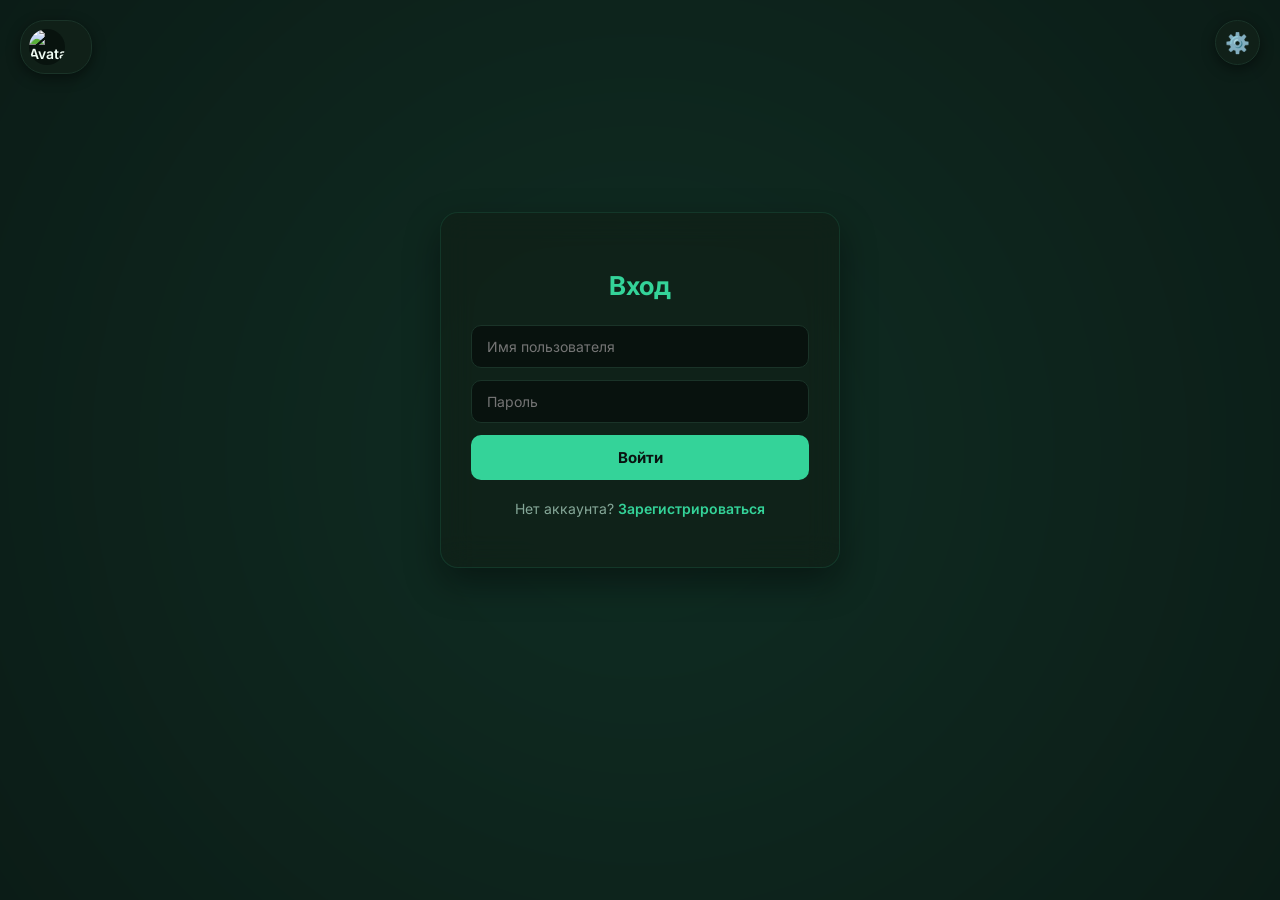
==== index.html @ 5449c045 "Update index.html" ====
<!DOCTYPE html>
<html lang="ru">
<head>
    <meta charset="UTF-8">
    <title>Архив</title>
    <link rel="stylesheet" href="style.css">
</head>
<body>

    <!-- ПРОФИЛЬ ПОЛЬЗОВАТЕЛЯ -->
    <div class="user-profile-container">
        <button class="user-profile-btn" id="userProfileBtn" title="Профиль">
            <img id="userAvatar" class="user-avatar" src="" alt="Avatar">
            <span id="userDisplayName"></span>
        </button>
    </div>

    <!-- КНОПКА НАСТРОЕК -->
    <div class="settings-menu-container">
        <button class="settings-toggle-btn" id="settingsMenuBtn" title="Настройки">⚙️</button>
        <div class="settings-dropdown" id="settingsDropdown">
            <div class="settings-section-title">Тема</div>
            <button class="settings-option" data-theme-value="default" onclick="setTheme('default')">
                <span class="theme-preview preview-dark"><span class="tp-bg"></span><span class="tp-accent"></span></span>
                Тёмная
            </button>
            <button class="settings-option" data-theme-value="light" onclick="setTheme('light')">
                <span class="theme-preview preview-light"><span class="tp-bg"></span><span class="tp-accent"></span></span>
                Светлая
            </button>
            <button class="settings-option" data-theme-value="dark-blue" onclick="setTheme('dark-blue')">
                <span class="theme-preview preview-blue"><span class="tp-bg"></span><span class="tp-accent"></span></span>
                Тёмно-синяя
            </button>
            <button class="settings-option" data-theme-value="black" onclick="setTheme('black')">
                <span class="theme-preview preview-black"><span class="tp-bg"></span><span class="tp-accent"></span></span>
                Чёрная
            </button>
            <button class="settings-option" data-theme-value="black-red" onclick="setTheme('black-red')">
                <span class="theme-preview preview-black-red"><span class="tp-bg"></span><span class="tp-accent"></span></span>
                Чёрно-красная
            </button>
            <div class="settings-divider"></div>
            <button class="settings-option settings-logout" onclick="requestLogout()">
                🚪 Выйти
            </button>
        </div>
    </div>

    <!-- ЭКРАН ВХОДА/РЕГИСТРАЦИИ -->
    <div id="authScreen">
        <!-- Экран входа -->
        <div id="loginForm" class="auth-form">
            <h2>Вход</h2>
            <input type="text" id="loginUsername" placeholder="Имя пользователя">
            <input type="password" id="loginPassword" placeholder="Пароль">
            <button onclick="login()">Войти</button>
            <div class="auth-switch">
                Нет аккаунта? <a href="#" onclick="showRegisterForm(); return false;">Зарегистрироваться</a>
            </div>
            <div id="loginMessage" class="auth-message"></div>
        </div>

        <!-- Экран регистрации -->
        <div id="registerForm" class="auth-form" style="display: none;">
            <h2>Регистрация</h2>
            <input type="text" id="regUsername" placeholder="Имя пользователя">
            <input type="password" id="regPassword" placeholder="Пароль">
            <input type="text" id="regDisplayName" placeholder="Отображаемое имя">

            <div class="avatar-upload-section">
                <div class="avatar-preview" id="avatarPreview">
                    <svg width="80" height="80" viewBox="0 0 80 80" fill="none" xmlns="http://www.w3.org/2000/svg">
                        <circle cx="40" cy="40" r="40" fill="#4a5568"/>
                        <circle cx="40" cy="30" r="12" fill="#718096"/>
                        <path d="M20 65C20 55 28 50 40 50C52 50 60 55 60 65" fill="#718096"/>
                    </svg>
                </div>
                <div class="avatar-upload-controls">
                    <label class="avatar-upload-btn" for="avatarInput">
                        📷 Выбрать фото
                    </label>
                    <button class="avatar-reset-btn" onclick="resetAvatar()" style="display: none;" id="resetAvatarBtn">
                        Сбросить
                    </button>
                    <input type="file" id="avatarInput" accept="image/*" onchange="handleAvatarUpload(event)" style="display: none;">
                </div>
                <div class="avatar-hint">Или оставьте стандартную аватарку</div>
            </div>

            <button onclick="register()">Создать аккаунт</button>
            <div class="auth-switch">
                Уже есть аккаунт? <a href="#" onclick="showLoginForm(); return false;">Войти</a>
            </div>
            <div id="registerMessage" class="auth-message"></div>
        </div>
    </div>

    <!-- ОСНОВНОЙ КОНТЕНТ -->
    <div id="content" style="display: none;">

        <!-- Стрелка перехода в мини-игры -->
        <button class="side-arrow side-arrow-right" id="gamesArrowBtn" onclick="openGamesPanel()" title="Мини-игры">›</button>

        <h1>Архив</h1>

        <div class="form-container">
            <h2 id="formTitle">Новая запись</h2>
            
            <input type="text" id="title" placeholder="Заголовок">
            <textarea id="contentInput" placeholder="Введите текст..."></textarea>

            <div class="radio-group">
                <label class="radio-label">
                    <input type="radio" name="category" value="Заметки" checked> 📝 Заметки
                </label>
                <label class="radio-label">
                    <input type="radio" name="category" value="Скрипты"> 📜 Скрипты
                </label>
            </div>

            <input type="text" id="robloxUrl" placeholder="Ссылка (необязательно)...">

            <div class="file-upload-wrapper">
                <label class="file-upload-button" for="imageInput">
                    📎 <span id="fileName">Выберите фото</span>
                </label>
                <input type="file" id="imageInput" accept="image/*" onchange="handleImageUpload(event)">
            </div>

            <div class="pin-wrapper">
                <label class="toggle-container">
                    <input type="checkbox" id="isPinned">
                    <span class="toggle-slider"></span>
                    📌 Закрепить запись
                </label>
            </div>

            <div class="actions-wrapper">
                <button class="btn-save" onclick="saveNote()">Сохранить</button>
                <button class="btn-cancel" id="btnCancel" onclick="resetForm()" style="display: none;">Отмена</button>
            </div>
        </div>

        <!-- ПОИСК -->
        <input type="text" id="search" placeholder="Поиск..." oninput="handleSearch()">

        <div class="filters-row">
            <div class="category-filters">
                <button type="button" class="filter-btn active" data-category="all" onclick="setCategory('all', event)">Все</button>
                <button type="button" class="filter-btn" data-category="Заметки" onclick="setCategory('Заметки', event)">📝 Заметки</button>
                <button type="button" class="filter-btn" data-category="Скрипты" onclick="setCategory('Скрипты', event)">📜 Скрипты</button>
            </div>
            <div class="sort-wrap">
                <button type="button" class="sort-trigger" id="sortTrigger" onclick="toggleSortMenu(event)">
                    <span id="sortLabel">Сначала новые</span>
                    <span class="sort-arrow">▾</span>
                </button>
                <div class="sort-menu" id="sortMenu">
                    <button type="button" class="sort-option active" data-sort="newest" onclick="setSort('newest', event)">Сначала новые</button>
                    <button type="button" class="sort-option" data-sort="oldest" onclick="setSort('oldest', event)">Сначала старые</button>
                </div>
            </div>
        </div>

        <div id="notes"></div>
    </div>

    <!-- МОДАЛЬНОЕ ОКНО ПРОСМОТРА -->
    <div class="modal-overlay" id="modalOverlay" onclick="closeModal()">
        <div class="modal-card" onclick="event.stopPropagation()">
            <button class="modal-close" onclick="closeModal()">✕</button>
            <div class="modal-body">
                <div class="modal-left" id="modalLeft">
                    <img id="modalImage" src="" alt="Превью">
                </div>
                <div class="modal-right">
                    <h2 id="modalTitle"></h2>
                    <div id="modalRobloxContainer"></div>
                    <div id="modalText"></div>
                    <button class="btn-modal-copy" id="btnModalCopy" onclick="copyModalContent()">
                        📋 Скопировать текст
                    </button>
                </div>
            </div>
        </div>
    </div>

    <!-- ПАНЕЛЬ МИНИ-ИГР -->
    <div class="games-panel" id="gamesPanel">
        <button class="side-arrow side-arrow-left" id="gamesBackBtn" onclick="closeGamesPanel()" title="Назад к заметкам">‹</button>

        <div class="games-panel-inner">
            <h1 class="games-title">🎮 Мини-игры</h1>

            <div class="games-grid">

                <!-- Баланс монет -->
                <div class="game-card balance-card">
                    <h2>💰 Ваш баланс</h2>
                    <div class="balance-display">
                        <span class="balance-amount" id="userBalance">0</span>
                        <span class="balance-icon">🪙</span>
                    </div>
                    <div class="balance-stats">
                        <div class="stat-item">
                            <span class="stat-label">Лучший выигрыш:</span>
                            <span class="stat-value" id="bestWin">0 🪙</span>
                        </div>
                        <div class="stat-item">
                            <span class="stat-label">Всего выиграно:</span>
                            <span class="stat-value" id="totalWon">0 🪙</span>
                        </div>
                    </div>
                </div>

                <!-- Колесо фортуны -->
                <div class="game-card">
                    <h2>🎡 Колесо фортуны</h2>
                    <div class="wheel-timer" id="wheelTimer" style="display: none;">
                        Доступно через: <span id="wheelTimeLeft"></span>
                    </div>
                    <div class="wheel-wrapper">
                        <div class="wheel-pointer"></div>
                        <canvas id="wheelCanvas" width="280" height="280"></canvas>
                    </div>
                    <button class="btn-save game-btn" id="spinWheelBtn" onclick="spinWheel()">Крутить (бесплатно)</button>
                    <div class="game-result" id="wheelResult"></div>
                </div>

                <!-- Крестики-нолики -->
                <div class="game-card">
                    <h2>❌⭕ Крестики-нолики</h2>
                    <div class="ttt-board" id="tttBoard"></div>
                    <div class="game-result" id="tttResult">Ты играешь за ❌. Ходи первым!</div>
                    <button class="btn-cancel game-btn" onclick="resetTicTacToe()">Заново</button>
                </div>

                <!-- Апгрейдер -->
                <div class="game-card upgrader-card">
                    <h2>⚡ Апгрейдер</h2>
                    <div class="upgrader-container">
                        <div class="upgrader-items">
                            <div class="upgrader-slot" id="upgraderSlot1" onclick="selectUpgraderSlot(1)">
                                <div class="slot-empty">Выбери предмет</div>
                            </div>
                            <div class="upgrader-arrow">→</div>
                            <div class="upgrader-slot" id="upgraderSlot2" onclick="selectUpgraderSlot(2)">
                                <div class="slot-empty">Выбери предмет</div>
                            </div>
                        </div>
                        <div class="upgrader-chance" id="upgraderChance">
                            <div class="chance-circle">
                                <span id="chancePercent">0%</span>
                            </div>
                            <div class="chance-label">Шанс успеха</div>
                        </div>
                        <button class="btn-save game-btn" id="upgradeBtn" onclick="performUpgrade()" disabled>
                            Улучшить
                        </button>
                    </div>

                    <!-- Инвентарь -->
                    <div class="upgrader-inventory">
                        <h3>📦 Ваши предметы</h3>
                        <div class="inventory-grid" id="inventoryGrid">
                            <!-- Предметы будут добавлены через JS -->
                        </div>
                    </div>
                </div>

            </div>

            <!-- Лидерборд -->
            <div class="leaderboard-section">
                <h2>🏆 Лидерборд</h2>
                <div class="leaderboard-tabs">
                    <button class="leaderboard-tab active" onclick="switchLeaderboard('balance')">💰 По балансу</button>
                    <button class="leaderboard-tab" onclick="switchLeaderboard('bestwin')">🎯 Лучший выигрыш</button>
                </div>
                <div class="leaderboard-list" id="leaderboardList">
                    <!-- Лидеры будут добавлены через JS -->
                </div>
            </div>
        </div>
    </div>

    <!-- ОКНО ПОДТВЕРЖДЕНИЯ -->
    <div class="modal-overlay" id="confirmOverlay">
        <div class="confirm-card">
            <h3 id="confirmTitle">Подтверждение</h3>
            <p id="confirmText">Вы уверены?</p>
            <div class="confirm-actions">
                <button class="btn-cancel" onclick="closeConfirmModal()">Отмена</button>
                <button class="btn-delete-confirm" id="btnConfirmAction">Подтвердить</button>
            </div>
        </div>
    </div>

    <script src="script.js"></script>
</body>
</html>
---- style.css ----
@import url('https://fonts.googleapis.com/css2?family=Inter:wght@400;500;600;700&display=swap');

/* Применяем новый шрифт ко всему интерфейсу */
body, input, textarea, button {
    font-family: 'Inter', -apple-system, BlinkMacSystemFont, sans-serif;
}


/* ==========================================
   1. ПЕРЕМЕННЫЕ ТЕМ ОФОРМЛЕНИЯ
   ========================================== */
:root {
    --bg-color: #0a1210;
    --card-bg: rgba(16, 32, 24, 0.78);
    --card-bg-solid: #102018;
    --text-color: #f0fdf4;
    --text-muted: #86a899;
    --accent-color: #34d399;
    --border-color: rgba(52, 211, 153, 0.12);
    --border-color-solid: #1a3328;
    --input-bg: rgba(8, 18, 14, 0.95);
    --glass-blur: blur(16px);
    --shadow-color: rgba(0, 0, 0, 0.45);
}

[data-theme="light"] {
    --bg-color: #eef5f1;
    --card-bg: rgba(255, 255, 255, 0.82);
    --card-bg-solid: #ffffff;
    --text-color: #1a2e22;
    --text-muted: #5a7366;
    --accent-color: #059669;
    --border-color: rgba(5, 150, 105, 0.14);
    --border-color-solid: #c8e0d4;
    --input-bg: #f3faf6;
    --glass-blur: blur(16px);
    --shadow-color: rgba(26, 46, 34, 0.08);
}

[data-theme="dark-blue"] {
    --bg-color: #0f172a;
    --card-bg: rgba(30, 41, 59, 0.75);
    --card-bg-solid: #1e293b;
    --text-color: #f8fafc;
    --text-muted: #94a3b8;
    --accent-color: #38bdf8;
    --border-color: rgba(255, 255, 255, 0.08);
    --border-color-solid: #334155;
    --input-bg: #0f172a;
    --glass-blur: blur(14px);
    --shadow-color: rgba(0, 0, 0, 0.45);
}

[data-theme="black"] {
    --bg-color: #000000;
    --card-bg: rgba(18, 18, 18, 0.9);
    --card-bg-solid: #121212;
    --text-color: #f5f5f5;
    --text-muted: #a3a3a3;
    --accent-color: #e5e5e5;
    --border-color: rgba(255, 255, 255, 0.1);
    --border-color-solid: #2a2a2a;
    --input-bg: #0a0a0a;
    --glass-blur: blur(14px);
    --shadow-color: rgba(0, 0, 0, 0.7);
}

[data-theme="black-red"] {
    --bg-color: #0a0000;
    --card-bg: rgba(22, 8, 8, 0.88);
    --card-bg-solid: #160808;
    --text-color: #ffeaea;
    --text-muted: #b07a7a;
    --accent-color: #ef4444;
    --border-color: rgba(239, 68, 68, 0.18);
    --border-color-solid: #3b1515;
    --input-bg: #120505;
    --glass-blur: blur(14px);
    --shadow-color: rgba(80, 0, 0, 0.45);
}


/* ==========================================
   2. БАЗОВЫЕ НАСТРОЙКИ И МЯГКИЙ ФОН
   ========================================== */
*, *::before, *::after {
    box-sizing: border-box;
}

body {
    margin: 0;
    padding: 30px 20px;
    background-color: var(--bg-color) !important;
    color: var(--text-color);
    display: flex;
    flex-direction: column;
    align-items: center;
    min-height: 100vh;
    transition: color 0.35s ease, background-color 0.35s ease;
    position: relative;
    overflow-x: hidden;
}

/* Мягкий фоновый слой, который просто переливается на месте без резких смещений */
body::before {
    content: '';
    position: fixed;
    top: -50%;
    left: -50%;
    width: 200vw;
    height: 200vh;
    z-index: -999;
    background: radial-gradient(circle, var(--accent-color) 0%, var(--bg-color) 80%);
    opacity: 0.15; /* Снизили яркость до 15% — теперь фон вообще не слепит */
    filter: blur(120px); /* Максимальное размытие, убирающее любые намеки на артефакты */
    animation: vibrantShift 20s ease-in-out infinite alternate;
    pointer-events: none;
}

@keyframes vibrantShift {
    0% {
        transform: translate(0, 0) scale(1);
        filter: blur(120px) hue-rotate(0deg);
    }
    100% {
        transform: translate(30px, 30px) scale(1.08);
        filter: blur(130px) hue-rotate(20deg); /* Минимальный поворот цвета для еле заметной динамики */
    }
}
body::after {
    display: none !important;
}


/* Исправление для полей ввода, чтобы они не съезжали */
input[type="text"], input[type="password"], textarea {
    margin: 0 0 12px 0 !important;
    padding: 12px 15px !important;
}
/* ==========================================
   3. ПРОФИЛЬ ПОЛЬЗОВАТЕЛЯ
   ========================================== */
.user-profile-container {
    position: fixed;
    top: 20px;
    left: 20px;
    z-index: 2000;
}

.user-profile-btn {
    background: var(--card-bg-solid);
    border: 1px solid var(--border-color-solid);
    color: var(--text-color);
    padding: 8px 16px 8px 8px;
    border-radius: 25px;
    display: flex;
    align-items: center;
    gap: 10px;
    cursor: pointer;
    box-shadow: 0 4px 14px var(--shadow-color, rgba(0, 0, 0, 0.3));
    transition: transform 0.25s ease, border-color 0.25s ease, box-shadow 0.25s ease;
    font-size: 14px;
    font-weight: 600;
}

.user-profile-btn:hover {
    transform: scale(1.05);
    border-color: var(--accent-color);
    box-shadow: 0 0 0 3px color-mix(in srgb, var(--accent-color) 25%, transparent);
}

.user-avatar {
    width: 36px;
    height: 36px;
    border-radius: 50%;
    object-fit: cover;
    background: var(--input-bg);
}

/* ==========================================
   4. КНОПКА И МЕНЮ НАСТРОЕК
   ========================================== */
.settings-menu-container {
    position: fixed;
    top: 20px;
    right: 20px;
    z-index: 2000;
}

.settings-toggle-btn {
    background: var(--card-bg-solid);
    border: 1px solid var(--border-color-solid);
    color: var(--text-color);
    width: 45px;
    height: 45px;
    border-radius: 50%;
    display: flex;
    align-items: center;
    justify-content: center;
    cursor: pointer;
    font-size: 20px;
    box-shadow: 0 4px 14px var(--shadow-color, rgba(0, 0, 0, 0.3));
    transition: transform 0.25s ease, border-color 0.25s ease, box-shadow 0.25s ease;
}

.settings-toggle-btn:hover {
    transform: scale(1.08);
    border-color: var(--accent-color);
    box-shadow: 0 0 0 3px color-mix(in srgb, var(--accent-color) 25%, transparent);
}

/* Плавное появление меню */
.settings-dropdown {
    position: absolute;
    top: 55px;
    right: 0;
    background: var(--card-bg-solid);
    border: 1px solid var(--border-color-solid);
    border-radius: 16px;
    padding: 12px;
    width: 240px;
    max-height: min(70vh, 480px);
    overflow-y: auto;
    box-shadow: 0 12px 32px var(--shadow-color, rgba(0, 0, 0, 0.4));
    display: flex;
    flex-direction: column;
    gap: 4px;
    opacity: 0;
    visibility: hidden;
    pointer-events: none;
    transform: translateY(-10px) scale(0.94);
    transform-origin: top right;
    transition:
        opacity 0.22s ease,
        transform 0.22s cubic-bezier(0.16, 1, 0.3, 1),
        visibility 0.22s ease;
}

.settings-dropdown.active {
    opacity: 1;
    visibility: visible;
    pointer-events: auto;
    transform: translateY(0) scale(1);
}

.settings-section-title {
    font-size: 11px;
    font-weight: 700;
    text-transform: uppercase;
    letter-spacing: 0.06em;
    color: var(--text-muted);
    padding: 4px 10px 8px;
}

.settings-option {
    background: transparent;
    border: 1px solid transparent;
    color: var(--text-color);
    padding: 10px 12px;
    border-radius: 10px;
    cursor: pointer;
    display: flex;
    align-items: center;
    gap: 12px;
    font-size: 14px;
    font-weight: 500;
    text-align: left;
    width: 100%;
    transition: background 0.2s ease, border-color 0.2s ease, transform 0.15s ease;
}

.settings-option:hover {
    background: color-mix(in srgb, var(--accent-color) 12%, transparent);
    border-color: color-mix(in srgb, var(--accent-color) 30%, transparent);
}

.settings-option.active-theme {
    background: color-mix(in srgb, var(--accent-color) 18%, transparent);
    border-color: color-mix(in srgb, var(--accent-color) 45%, transparent);
}

.settings-divider {
    height: 1px;
    background: var(--border-color-solid);
    margin: 6px 4px;
}

.settings-logout {
    color: #ef4444 !important;
}

.settings-logout:hover {
    background: rgba(239, 68, 68, 0.12) !important;
    border-color: rgba(239, 68, 68, 0.35) !important;
}

/* Мини-превью темы */
.theme-preview {
    width: 28px;
    height: 20px;
    border-radius: 6px;
    border: 1px solid rgba(128, 128, 128, 0.25);
    overflow: hidden;
    display: flex;
    flex-shrink: 0;
    position: relative;
    box-shadow: inset 0 0 0 1px rgba(0, 0, 0, 0.06);
}

.theme-preview .tp-bg {
    flex: 1;
}

.theme-preview .tp-accent {
    width: 8px;
}

.theme-preview.preview-dark .tp-bg { background: #0a1210; }
.theme-preview.preview-dark .tp-accent { background: #34d399; }

.theme-preview.preview-light .tp-bg { background: #eef5f1; }
.theme-preview.preview-light .tp-accent { background: #059669; }

.theme-preview.preview-blue .tp-bg { background: #0f172a; }
.theme-preview.preview-blue .tp-accent { background: #38bdf8; }

.theme-preview.preview-black .tp-bg { background: #000000; }
.theme-preview.preview-black .tp-accent { background: #e5e5e5; }

.theme-preview.preview-black-red .tp-bg { background: #0a0000; }
.theme-preview.preview-black-red .tp-accent { background: #ef4444; }



/* Чёрная / чёрно-красная — кнопки */
[data-theme="black"] .btn-save,
[data-theme="black"] .filter-btn.active,
[data-theme="black"] .filter-btn:hover,
[data-theme="black"] .pin-badge {
    color: #000000;
}

[data-theme="black-red"] .btn-save,
[data-theme="black-red"] .filter-btn.active,
[data-theme="black-red"] .filter-btn:hover,
[data-theme="black-red"] .pin-badge {
    color: #ffffff;
}

[data-theme="black-red"] .note-card.pinned {
    border-color: #ef4444;
}

[data-theme="black-red"] .note-card:hover {
    border-color: rgba(239, 68, 68, 0.55);
}



/* Светлая тема — мягче тени и карточки */
[data-theme="light"] .note-card:hover {
    box-shadow: 0 12px 28px -6px rgba(26, 46, 34, 0.12);
    border-color: rgba(5, 150, 105, 0.35);
}

[data-theme="light"] .settings-toggle-btn {
    box-shadow: 0 2px 10px rgba(26, 46, 34, 0.1);
}

[data-theme="light"] .settings-dropdown {
    box-shadow: 0 12px 32px rgba(26, 46, 34, 0.12);
}

[data-theme="light"] #login,
[data-theme="light"] .form-container,
[data-theme="light"] .note-card,
[data-theme="light"] #search {
    box-shadow: 0 4px 16px rgba(26, 46, 34, 0.06);
}

[data-theme="light"] .btn-save {
    color: #ffffff;
}

[data-theme="light"] .filter-btn:hover,
[data-theme="light"] .filter-btn.active {
    color: #ffffff;
}

[data-theme="light"] .pin-badge {
    color: #ffffff;
}

/* ==========================================
   4. АВТОРИЗАЦИЯ (LOGIN/REGISTER)
   ========================================== */
#authScreen {
    display: flex;
    justify-content: center;
    align-items: center;
    min-height: 80vh;
    padding: 20px;
}

.auth-form {
    background: var(--card-bg);
    backdrop-filter: var(--glass-blur);
    -webkit-backdrop-filter: var(--glass-blur);
    padding: 35px 30px;
    border-radius: 18px;
    box-shadow: 0 15px 35px rgba(0, 0, 0, 0.4);
    border: 1px solid var(--border-color);
    text-align: center;
    max-width: 400px;
    width: 100%;
}

.auth-form h2 {
    color: var(--accent-color);
    font-size: 26px;
    font-weight: 700;
    margin-bottom: 24px;
}

.auth-form input[type="text"],
.auth-form input[type="password"] {
    width: 100%;
    padding: 12px 15px;
    margin-bottom: 15px;
    background: var(--input-bg);
    border: 1px solid var(--border-color-solid);
    border-radius: 10px;
    color: var(--text-color);
    outline: none;
    font-size: 14px;
}

.auth-form input[type="text"]:focus,
.auth-form input[type="password"]:focus {
    border-color: var(--accent-color);
}

.auth-form button {
    width: 100%;
    padding: 13px;
    background: var(--accent-color);
    color: var(--bg-color);
    border: none;
    border-radius: 10px;
    font-weight: 700;
    font-size: 15px;
    cursor: pointer;
    transition: transform 0.2s ease, box-shadow 0.2s ease;
}

.auth-form button:hover {
    transform: translateY(-2px);
    box-shadow: 0 6px 20px color-mix(in srgb, var(--accent-color) 40%, transparent);
}

.auth-switch {
    margin-top: 20px;
    font-size: 14px;
    color: var(--text-muted);
}

.auth-switch a {
    color: var(--accent-color);
    text-decoration: none;
    font-weight: 600;
    transition: opacity 0.2s;
}

.auth-switch a:hover {
    opacity: 0.8;
}

.auth-message {
    margin-top: 15px;
    font-size: 14px;
    font-weight: 500;
}

/* Аватарка при регистрации */
.avatar-upload-section {
    margin: 20px 0 25px;
    display: flex;
    flex-direction: column;
    align-items: center;
    gap: 15px;
}

.avatar-preview {
    width: 100px;
    height: 100px;
    border-radius: 50%;
    overflow: hidden;
    border: 3px solid var(--border-color-solid);
    display: flex;
    align-items: center;
    justify-content: center;
    background: var(--input-bg);
}

.avatar-preview img {
    width: 100%;
    height: 100%;
    object-fit: cover;
}

.avatar-preview svg {
    display: block;
}

.avatar-upload-controls {
    display: flex;
    gap: 10px;
    align-items: center;
}

.avatar-upload-btn {
    padding: 8px 16px;
    background: var(--input-bg);
    color: var(--accent-color);
    border: 1px solid var(--border-color-solid);
    border-radius: 8px;
    cursor: pointer;
    font-size: 13px;
    font-weight: 600;
    transition: all 0.2s ease;
}

.avatar-upload-btn:hover {
    border-color: var(--accent-color);
    background: color-mix(in srgb, var(--accent-color) 10%, transparent);
}

.avatar-reset-btn {
    padding: 8px 16px;
    background: rgba(239, 68, 68, 0.1);
    color: #f87171;
    border: 1px solid rgba(239, 68, 68, 0.3);
    border-radius: 8px;
    cursor: pointer;
    font-size: 13px;
    font-weight: 600;
    transition: all 0.2s ease;
}

.avatar-reset-btn:hover {
    background: rgba(239, 68, 68, 0.2);
}

.avatar-hint {
    font-size: 12px;
    color: var(--text-muted);
    opacity: 0.8;
}

/* ==========================================
   5. ОСНОВНОЙ КОНТЕНТ И ФОРМА
   ========================================== */
#content {
    max-width: 95vw; width: 100%; display: flex; flex-direction: column; align-items: center;
}

h1 {
    font-size: 32px; font-weight: 800; margin-bottom: 25px;
    color: var(--accent-color);
    text-align: center;
}

.form-container {
    width: 100%; max-width: 520px; 
    background: var(--card-bg);
    backdrop-filter: var(--glass-blur);
    -webkit-backdrop-filter: var(--glass-blur);
    border: 1px solid var(--border-color);
    border-radius: 18px; padding: 24px; margin-bottom: 20px; display: flex; flex-direction: column;
}

.form-container h2 { font-size: 20px; font-weight: 700; margin-bottom: 16px; color: var(--accent-color); text-align: center; }

input[type="text"], textarea {
    width: 100%; padding: 14px 18px; background: var(--input-bg);
    border: 1px solid var(--border-color-solid); border-radius: 12px; color: var(--text-color);
    outline: none; margin-bottom: 12px; transition: all 0.3s ease;
}
input[type="text"]:focus, textarea:focus {
    border-color: var(--accent-color);
}
textarea { height: 110px; resize: vertical; font-family: inherit; }

#search {
    width: 100%;
    max-width: 520px;
    padding: 12px 18px;
    background: var(--card-bg);
    backdrop-filter: var(--glass-blur);
    -webkit-backdrop-filter: var(--glass-blur);
    border: 1px solid var(--border-color);
    border-radius: 12px;
    color: var(--text-color);
    outline: none;
    margin: 0 auto 20px auto;
}
#search:focus { border-color: var(--accent-color); }

.radio-group { display: flex; gap: 20px; margin-bottom: 15px; align-items: center; }
.radio-label { display: flex; align-items: center; gap: 8px; color: var(--text-color); cursor: pointer; font-size: 14px; font-weight: 500; }
.radio-label input[type="radio"] {
    appearance: none; width: 18px; height: 18px; border: 1.5px solid var(--border-color-solid);
    border-radius: 50%; outline: none; background: var(--input-bg); cursor: pointer; position: relative;
}
.radio-label input[type="radio"]:checked { border-color: var(--accent-color); background: var(--accent-color); }

/* ==========================================
   6. ЗАГРУЗКА И ТУМБЛЕР
   ========================================== */
.file-upload-wrapper { margin: 4px 0 12px 0; width: 100%; }
.file-upload-wrapper input[type="file"] { display: none; }
.file-upload-button {
    display: flex; align-items: center; justify-content: center; gap: 10px; padding: 14px 20px;
    background: var(--input-bg); color: var(--text-color); border: 1.5px dashed var(--border-color-solid);
    border-radius: 12px; cursor: pointer; transition: all 0.3s ease; width: 100%;
}
.file-upload-button:hover { border-color: var(--accent-color); }

.pin-wrapper { margin: 4px 0 20px 0; display: flex; }
.toggle-container { display: inline-flex; align-items: center; gap: 12px; cursor: pointer; color: var(--text-color); font-size: 14px; }
.toggle-container input { display: none; }
.toggle-slider {
    width: 44px; height: 24px; background-color: var(--border-color-solid);
    border-radius: 20px; position: relative; transition: background-color 0.3s;
}
.toggle-slider::before {
    content: ""; position: absolute; width: 18px; height: 18px; border-radius: 50%;
    background-color: var(--accent-color); top: 3px; left: 3px; transition: transform 0.3s;
}
.toggle-container input:checked + .toggle-slider { background-color: var(--accent-color); }
.toggle-container input:checked + .toggle-slider::before { transform: translateX(20px); background-color: var(--bg-color); }

.actions-wrapper { display: flex; gap: 10px; width: 100%; }
.btn-save {
    flex: 1; padding: 14px; background: var(--accent-color);
    color: var(--bg-color); font-weight: 700; border: none; border-radius: 12px; cursor: pointer;
}
.btn-cancel {
    padding: 14px 20px; background: rgba(239, 68, 68, 0.15); color: #fca5a5;
    border: 1px solid rgba(239, 68, 68, 0.3); border-radius: 12px; cursor: pointer;
}

/* ==========================================
   7. КАРТОЧКИ И ФИЛЬТРЫ
   ========================================== */
.category-filters { display: flex; gap: 10px; margin-bottom: 25px; justify-content: center; flex-wrap: wrap; }

/* Дата и сортировка */
.filters-row {
    display: flex;
    flex-wrap: wrap;
    align-items: center;
    justify-content: center;
    gap: 12px;
    margin-bottom: 25px;
    width: 100%;
    max-width: 95vw;
}

.filters-row .category-filters {
    margin-bottom: 0;
    display: flex;
    gap: 10px;
    flex-wrap: wrap;
    justify-content: center;
}

.sort-wrap {
    position: relative;
    display: flex;
    align-items: center;
}

.sort-trigger {
    display: inline-flex;
    align-items: center;
    gap: 8px;
    background: var(--card-bg);
    backdrop-filter: var(--glass-blur);
    -webkit-backdrop-filter: var(--glass-blur);
    border: 1px solid var(--border-color);
    color: var(--text-color);
    padding: 8px 14px 8px 16px;
    border-radius: 20px;
    font-size: 13px;
    font-weight: 600;
    font-family: inherit;
    cursor: pointer;
    outline: none;
    transition: border-color 0.2s ease, box-shadow 0.2s ease;
    min-width: 150px;
    justify-content: space-between;
}

.sort-trigger:hover,
.sort-trigger.open {
    border-color: var(--accent-color);
    box-shadow: 0 0 0 3px color-mix(in srgb, var(--accent-color) 22%, transparent);
}

.sort-arrow {
    font-size: 11px;
    opacity: 0.7;
    transition: transform 0.2s ease;
}

.sort-trigger.open .sort-arrow {
    transform: rotate(180deg);
}

.sort-menu {
    position: absolute;
    top: calc(100% + 8px);
    right: 0;
    min-width: 100%;
    background: var(--card-bg-solid);
    border: 1px solid var(--border-color-solid);
    border-radius: 14px;
    padding: 6px;
    box-shadow: 0 12px 28px var(--shadow-color, rgba(0, 0, 0, 0.45));
    display: flex;
    flex-direction: column;
    gap: 2px;
    z-index: 50;
    opacity: 0;
    visibility: hidden;
    pointer-events: none;
    transform: translateY(-6px) scale(0.96);
    transform-origin: top right;
    transition: opacity 0.18s ease, transform 0.18s cubic-bezier(0.16, 1, 0.3, 1), visibility 0.18s ease;
}

.sort-menu.active {
    opacity: 1;
    visibility: visible;
    pointer-events: auto;
    transform: translateY(0) scale(1);
}

.sort-option {
    background: transparent;
    border: 1px solid transparent;
    color: var(--text-color);
    padding: 10px 12px;
    border-radius: 10px;
    font-size: 13px;
    font-weight: 500;
    font-family: inherit;
    text-align: left;
    cursor: pointer;
    transition: background 0.15s ease, border-color 0.15s ease;
    white-space: nowrap;
}

.sort-option:hover {
    background: color-mix(in srgb, var(--accent-color) 12%, transparent);
    border-color: color-mix(in srgb, var(--accent-color) 25%, transparent);
}

.sort-option.active {
    background: color-mix(in srgb, var(--accent-color) 18%, transparent);
    border-color: color-mix(in srgb, var(--accent-color) 40%, transparent);
    color: var(--accent-color);
    font-weight: 700;
}

/* Дата над линией, справа */
.note-date {
    font-size: 11px;
    color: var(--text-muted);
    opacity: 0.85;
    text-align: right;
    width: 100%;
    line-height: 1.3;
    margin-top: auto;
    padding-top: 10px;
    padding-bottom: 8px;
}

.note-footer {
    display: flex;
    flex-direction: column;
    gap: 0;
    padding-top: 12px;
    border-top: 1px solid var(--border-color-solid);
}

.note-footer .note-actions {
    margin-top: 0;
    padding-top: 0;
    border-top: none;
    flex-wrap: wrap;
}

.modal-date {
    font-size: 12px;
    color: var(--text-muted);
    opacity: 0.85;
    text-align: right;
    margin-top: 12px;
    align-self: flex-end;
}

.filter-btn {
    background: var(--card-bg);
    backdrop-filter: var(--glass-blur);
    -webkit-backdrop-filter: var(--glass-blur);
    border: 1px solid var(--border-color);
    color: var(--text-muted);
    padding: 8px 18px;
    border-radius: 20px;
    cursor: pointer;
    transition: all 0.2s ease;
    font-size: 13px;
    font-weight: 600;
    font-family: inherit;
}
.filter-btn:hover, .filter-btn.active {
    background: var(--accent-color);
    color: var(--bg-color);
    border-color: var(--accent-color);
    box-shadow: 0 0 12px color-mix(in srgb, var(--accent-color) 35%, transparent);
}

#notes { display: grid; grid-template-columns: repeat(auto-fill, minmax(280px, 1fr)); gap: 20px; width: 100%; }

@keyframes fadeInUp {
    from {
        opacity: 0;
        transform: translateY(15px);
    }
    to {
        opacity: 1;
        transform: translateY(0);
    }
}

.note-card {
    display: flex; 
    flex-direction: column; 
    background: var(--card-bg);
    backdrop-filter: var(--glass-blur);
    -webkit-backdrop-filter: var(--glass-blur);
    border: 1px solid var(--border-color); 
    border-radius: 16px; 
    padding: 18px; 
    cursor: pointer;
    animation: fadeInUp 0.4s ease forwards;
    transition: transform 0.4s cubic-bezier(0.16, 1, 0.3, 1), box-shadow 0.4s ease, border-color 0.4s ease;
}

.note-card:hover { 
    transform: translateY(-8px); 
    border-color: color-mix(in srgb, var(--accent-color) 60%, transparent); 
    box-shadow: 0 16px 35px -8px var(--shadow-color, rgba(0, 0, 0, 0.5)); 
}

.note-card.pinned { 
    border: 1px solid var(--accent-color); 
}

.note-card:nth-child(1) { animation-delay: 0.05s; }
.note-card:nth-child(2) { animation-delay: 0.1s; }
.note-card:nth-child(3) { animation-delay: 0.15s; }
.note-card:nth-child(4) { animation-delay: 0.2s; }
.note-card:nth-child(n+5) { animation-delay: 0.25s; }

.category-badge {
    align-self: flex-start; font-size: 11px; background: var(--input-bg);
    color: var(--accent-color); border: 1px solid var(--border-color-solid); padding: 3px 8px; border-radius: 6px; margin-bottom: 8px;
}
.pin-badge {
    align-self: flex-start; background: var(--accent-color); color: var(--bg-color);
    font-size: 12px; font-weight: 800; padding: 4px 10px; border-radius: 20px; margin-bottom: 8px;
}
.note-title { margin: 0 0 8px 0; font-size: 18px; color: var(--text-color); word-break: break-word; }
.note-content { color: var(--text-muted); font-size: 14px; margin-bottom: 15px; white-space: pre-wrap; word-break: break-word; }
.note-image-container { margin: 8px 0 16px 0; border-radius: 12px; overflow: hidden; display: flex; justify-content: center; }
.note-image { width: 100%; height: 180px; object-fit: cover; }

.note-actions { display: flex; gap: 6px; margin-top: auto; padding-top: 12px; border-top: 1px solid var(--border-color-solid); }
.btn-action { padding: 6px 10px; border-radius: 8px; font-size: 11px; font-weight: 700; cursor: pointer; border: none; }
.btn-pin { background: var(--input-bg); color: var(--text-color); border: 1px solid var(--border-color-solid); }
.btn-pin.active { background: var(--accent-color); color: var(--bg-color); }
.btn-edit { background: var(--input-bg); color: var(--text-color); border: 1px solid var(--border-color-solid); }
.btn-delete { background: rgba(239, 68, 68, 0.15); color: #fca5a5; }
.btn-copy { background: rgba(59, 130, 246, 0.15); color: #60a5fa; border: 1px solid rgba(59, 130, 246, 0.3); }

/* ==========================================
   8. МОДАЛЬНЫЕ ОКНА
   ========================================== */
.modal-overlay {
    position: fixed; top: 0; left: 0; width: 100vw; height: 100vh;
    background: rgba(0, 0, 0, 0.75); backdrop-filter: blur(10px);
    -webkit-backdrop-filter: blur(10px);
    display: flex; align-items: center; justify-content: center; z-index: 3000;
    opacity: 0; visibility: hidden; transition: opacity 0.3s ease, visibility 0.3s ease;
}
.modal-overlay.active { opacity: 1; visibility: visible; }

.modal-card, .confirm-card, .modal-content, .modal-box { 
    transform: scale(0.9); 
    transition: transform 0.3s ease; 
    background: var(--card-bg) !important;
    backdrop-filter: blur(18px) !important;
    -webkit-backdrop-filter: blur(18px) !important;
    border: 1px solid var(--border-color) !important;
    box-shadow: 0 20px 40px rgba(0, 0, 0, 0.5);
}

.modal-overlay.active .modal-card, 
.modal-overlay.active .confirm-card, 
.modal-overlay.active .modal-content, 
.modal-overlay.active .modal-box { 
    transform: scale(1); 
}

.modal-card {
    border-radius: 20px; width: 90%; max-width: 850px; max-height: 85vh; position: relative; overflow: hidden;
}

.modal-close {
    position: absolute;
    top: 16px;
    right: 16px;
    background: var(--input-bg);
    border: 1px solid var(--border-color-solid);
    color: var(--text-color);
    width: 36px;
    height: 36px;
    border-radius: 50%;
    cursor: pointer;
    z-index: 10;
    display: flex;
    align-items: center;
    justify-content: center;
    font-size: 16px;
    line-height: 1;
    padding: 0;
    margin: 0;
    transition: background 0.2s ease, transform 0.15s ease;
}
.modal-close:hover {
    background: rgba(239, 68, 68, 0.4);
    transform: scale(1.06);
}

.modal-body { display: flex; gap: 25px; padding: 30px; overflow-y: auto; max-height: 85vh; }
.modal-left { flex: 1; max-width: 45%; display: flex; align-items: center; justify-content: center; }
.modal-left img { width: 100%; height: auto; max-height: 450px; object-fit: contain; border-radius: 12px; }

.modal-right {
    flex: 1.2;
    display: flex;
    flex-direction: column;
    justify-content: flex-start;
    min-width: 0;
    position: relative;
    padding-right: 8px;
}
#modalTitle {
    font-size: 26px;
    font-weight: 800;
    color: var(--accent-color);
    margin-bottom: 12px;
    margin-right: 40px;
    word-break: break-word;
}
#modalText {
    font-size: 15px; line-height: 1.6; color: var(--text-color); background: var(--input-bg);
    border: 1px solid var(--border-color-solid); border-radius: 12px; padding: 16px; white-space: pre-wrap; word-break: break-word; overflow-y: auto;
}

.confirm-card {
    border-radius: 18px; padding: 24px; max-width: 420px; width: 100%; text-align: center;
}
.confirm-card h3 { color: var(--text-color); font-size: 20px; margin-bottom: 10px; }
.confirm-card p { color: var(--text-muted); font-size: 14px; margin-bottom: 20px; }
.confirm-actions { display: flex; gap: 12px; }
.btn-delete-confirm {
    flex: 1; padding: 11px; background: linear-gradient(135deg, #ef4444, #dc2626);
    color: #ffffff; border: none; border-radius: 12px; font-weight: 700; cursor: pointer;
}

.roblox-link-btn {
    display: inline-flex; align-items: center; gap: 8px; margin-bottom: 14px; padding: 10px 16px;
    background: linear-gradient(135deg, #00a2ff, #0066ff); color: #ffffff; text-decoration: none;
    font-size: 13px; font-weight: 700; border-radius: 10px; box-shadow: 0 4px 12px rgba(0, 102, 255, 0.25);
}
.btn-modal-copy {
    margin-top: 15px; padding: 12px 18px; background: var(--input-bg);
    color: var(--accent-color); border: 1px solid var(--border-color-solid); border-radius: 12px;
    font-weight: 700; font-size: 14px; cursor: pointer; display: flex; align-items: center; justify-content: center; gap: 8px;
}
.btn-modal-copy:hover { border-color: var(--accent-color); }
/* Красивый скроллбар для всего сайта */
::-webkit-scrollbar {
    width: 8px;
    height: 8px;
}
::-webkit-scrollbar-track {
    background: transparent;
}
::-webkit-scrollbar-thumb {
    background: var(--border-color);
    border-radius: 10px;
    transition: background 0.3s ease;
}
::-webkit-scrollbar-thumb:hover {
    background: var(--accent-color);
}
/* Цвет текста при выделении мышкой */
::selection {
    background-color: var(--accent-color);
    color: #ffffff;
    text-shadow: none;
}
/* Подсветка кнопок при наведении — цвет акцента текущей темы */
.btn-action:hover, button:hover {
    box-shadow: 0 0 16px color-mix(in srgb, var(--accent-color) 45%, transparent);
    transform: translateY(-2px);
}

.btn-save:hover {
    box-shadow: 0 0 18px color-mix(in srgb, var(--accent-color) 55%, transparent);
}

.btn-delete:hover,
.btn-delete-confirm:hover,
.settings-logout:hover {
    box-shadow: 0 0 14px rgba(239, 68, 68, 0.4) !important;
}
/* Контейнер для всплывающих уведомлений */
.toast-notification {
    position: fixed;
    top: 20px;
    right: -350px; /* Изначально спрятан за правым экраном */
    background: var(--card-bg, #1e293b);
    color: var(--text-color, #ffffff);
    padding: 14px 20px;
    border-radius: 12px;
    border: 1px solid var(--border-color, rgba(255, 255, 255, 0.1));
    box-shadow: 0 10px 25px rgba(0, 0, 0, 0.3);
    backdrop-filter: blur(10px);
    z-index: 9999;
    display: flex;
    align-items: center;
    gap: 12px;
    font-size: 14px;
    transition: right 0.4s cubic-bezier(0.175, 0.885, 0.32, 1.275);
    max-width: 320px;
}

/* Класс для плавного появления */
.toast-notification.show {
    right: 20px;
}

/* Кнопка закрытия крестиком */
.toast-close {
    background: transparent;
    border: none;
    color: var(--text-color, #ffffff);
    font-size: 16px;
    cursor: pointer;
    opacity: 0.6;
    transition: opacity 0.2s;
    padding: 0;
}

.toast-close:hover {
    opacity: 1;
}
/* Исправление обводки и внешнего вида кнопки закрытия */
.toast-close {
    background: transparent;
    border: none;
    outline: none; /* Убирает стандартную рамку фокуса браузера */
    box-shadow: none; /* Убирает тени, если они наследовались */
    color: var(--text-color, #ffffff);
    font-size: 16px;
    cursor: pointer;
    opacity: 0.6;
    transition: opacity 0.2s;
    padding: 4px 8px;
    display: flex;
    align-items: center;
    justify-content: center;
}

.toast-close:hover {
    opacity: 1;
    background: rgba(255, 255, 255, 0.05); /* Легкий аккуратный фон при наведении вместо кривой обводки */
    border-radius: 6px;
}

.toast-close:focus, 
.toast-close:active {
    outline: none;
    border: none;
    box-shadow: none;
}


/* Пустое состояние */
.empty-state {
    grid-column: 1 / -1;
    display: flex;
    flex-direction: column;
    align-items: center;
    justify-content: center;
    text-align: center;
    padding: 48px 20px;
    margin: 10px auto 30px;
    max-width: 420px;
    width: 100%;
    background: var(--card-bg);
    backdrop-filter: var(--glass-blur);
    -webkit-backdrop-filter: var(--glass-blur);
    border: 1px dashed var(--border-color-solid);
    border-radius: 18px;
    animation: fadeInUp 0.4s ease forwards;
}

.empty-icon {
    font-size: 42px;
    margin-bottom: 12px;
    opacity: 0.9;
}

.empty-title {
    font-size: 18px;
    font-weight: 700;
    color: var(--text-color);
    margin-bottom: 6px;
}

.empty-text {
    font-size: 14px;
    color: var(--text-muted);
    line-height: 1.45;
}

.toast-notification.toast-error {
    border-color: rgba(239, 68, 68, 0.45);
}

.toast-notification.toast-ok {
    border-color: color-mix(in srgb, var(--accent-color) 40%, transparent);
}

/* ==========================================
   9. СТРЕЛКИ ПЕРЕХОДА И ПАНЕЛЬ МИНИ-ИГР
   ========================================== */
.side-arrow {
    position: fixed;
    top: 50%;
    transform: translateY(-50%);
    width: 46px;
    height: 46px;
    border-radius: 50%;
    background: var(--card-bg-solid);
    border: 1px solid var(--border-color-solid);
    color: var(--accent-color);
    font-size: 24px;
    font-weight: 700;
    line-height: 1;
    display: flex;
    align-items: center;
    justify-content: center;
    cursor: pointer;
    z-index: 2500;
    box-shadow: 0 4px 14px var(--shadow-color, rgba(0, 0, 0, 0.35));
    transition: transform 0.25s ease, border-color 0.25s ease, box-shadow 0.25s ease;
}

.side-arrow:hover {
    border-color: var(--accent-color);
    box-shadow: 0 0 0 4px color-mix(in srgb, var(--accent-color) 25%, transparent);
    transform: translateY(-50%) scale(1.08);
}

.side-arrow-right { right: 20px; }
.side-arrow-left { left: 20px; }

.games-panel {
    position: fixed;
    top: 0;
    left: 0;
    width: 100vw;
    height: 100vh;
    background: var(--bg-color);
    z-index: 2400;
    transform: translateX(100%);
    transition: transform 0.55s cubic-bezier(0.16, 1, 0.3, 1);
    overflow-y: auto;
    display: flex;
    justify-content: center;
}

.games-panel.active {
    transform: translateX(0);
}

.games-panel-inner {
    max-width: 1100px;
    width: 100%;
    padding: 90px 20px 60px;
}

.games-title {
    text-align: center;
    color: var(--accent-color);
    font-size: 30px;
    font-weight: 800;
    margin-bottom: 30px;
}

.games-grid {
    display: grid;
    grid-template-columns: repeat(auto-fit, minmax(300px, 1fr));
    gap: 24px;
}

.game-card {
    background: var(--card-bg);
    backdrop-filter: var(--glass-blur);
    -webkit-backdrop-filter: var(--glass-blur);
    border: 1px solid var(--border-color);
    border-radius: 18px;
    padding: 24px;
    display: flex;
    flex-direction: column;
    align-items: center;
    text-align: center;
}

.game-card h2 {
    font-size: 18px;
    margin: 0 0 16px 0;
    color: var(--text-color);
}

.game-btn { margin-top: 14px; width: 100%; max-width: 220px; }
.game-btn-inline { padding: 0 18px; white-space: nowrap; }

.game-result {
    margin-top: 12px;
    font-size: 14px;
    color: var(--text-muted);
    min-height: 20px;
    font-weight: 600;
}

.game-hint { color: var(--text-muted); font-size: 13px; margin-bottom: 14px; }

.guess-input-row {
    display: flex;
    gap: 8px;
    width: 100%;
    max-width: 280px;
}
.guess-input-row input { margin-bottom: 0 !important; flex: 1; min-width: 0; }

/* Колесо фортуны */
.wheel-wrapper {
    position: relative;
    width: 280px;
    height: 280px;
    margin-bottom: 4px;
}
.wheel-pointer {
    position: absolute;
    top: -6px;
    left: 50%;
    transform: translateX(-50%);
    width: 0;
    height: 0;
    border-left: 14px solid transparent;
    border-right: 14px solid transparent;
    border-top: 22px solid var(--accent-color);
    z-index: 5;
    filter: drop-shadow(0 2px 4px rgba(0, 0, 0, 0.4));
}
#wheelCanvas {
    border-radius: 50%;
    display: block;
    border: 4px solid var(--card-bg-solid);
    box-shadow: 0 8px 24px var(--shadow-color, rgba(0, 0, 0, 0.4));
    transition: transform 4.5s cubic-bezier(0.12, 0.85, 0.15, 1);
}

/* Крестики-нолики */
.ttt-board {
    display: grid;
    grid-template-columns: repeat(3, 64px);
    grid-template-rows: repeat(3, 64px);
    gap: 6px;
    margin-bottom: 4px;
}
.ttt-cell {
    background: var(--input-bg);
    border: 1px solid var(--border-color-solid);
    border-radius: 10px;
    display: flex;
    align-items: center;
    justify-content: center;
    font-size: 28px;
    font-weight: 800;
    cursor: pointer;
    color: var(--accent-color);
    transition: background 0.2s ease;
}
.ttt-cell:hover { background: color-mix(in srgb, var(--accent-color) 12%, transparent); }
.ttt-cell.taken { cursor: default; }

@media (max-width: 520px) {
    .ttt-board { grid-template-columns: repeat(3, 56px); grid-template-rows: repeat(3, 56px); }
    .wheel-wrapper { width: 240px; height: 240px; }
    #wheelCanvas { width: 240px; height: 240px; }
}
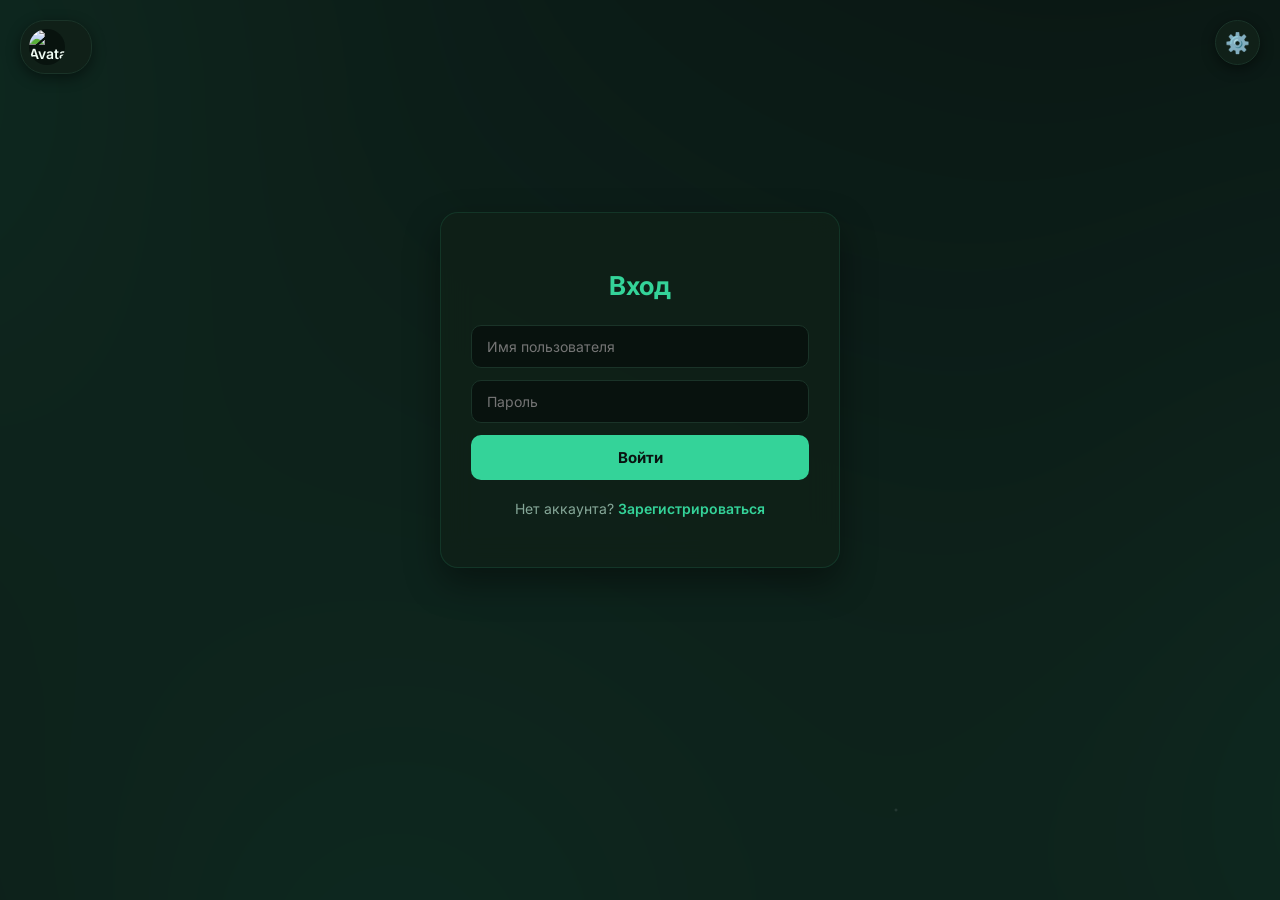
==== commit bbfe3277: "Update index.html" ====
--- a/index.html
+++ b/index.html
@@ -9,10 +9,39 @@
 
     <!-- ПРОФИЛЬ ПОЛЬЗОВАТЕЛЯ -->
     <div class="user-profile-container">
-        <button class="user-profile-btn" id="userProfileBtn" title="Профиль">
+        <button class="user-profile-btn" id="userProfileBtn" onclick="openProfileSettings()" title="Профиль">
             <img id="userAvatar" class="user-avatar" src="" alt="Avatar">
             <span id="userDisplayName"></span>
         </button>
+    </div>
+
+    <!-- МОДАЛЬНОЕ ОКНО НАСТРОЕК ПРОФИЛЯ -->
+    <div class="modal-overlay" id="profileSettingsOverlay" onclick="closeProfileSettings()">
+        <div class="modal-card profile-settings-card" onclick="event.stopPropagation()">
+            <button class="modal-close" onclick="closeProfileSettings()">✕</button>
+            <div class="modal-body profile-settings-body">
+                <h2>⚙️ Настройки профиля</h2>
+
+                <!-- Изменение имени -->
+                <div class="settings-section">
+                    <h3>Изменить отображаемое имя</h3>
+                    <input type="password" id="nameChangePassword" placeholder="Текущий пароль">
+                    <input type="text" id="newDisplayName" placeholder="Новое имя">
+                    <button class="btn-save" onclick="changeDisplayName()">Изменить имя</button>
+                    <div id="nameChangeMessage" class="settings-message"></div>
+                </div>
+
+                <!-- Изменение пароля -->
+                <div class="settings-section">
+                    <h3>Изменить пароль</h3>
+                    <input type="password" id="currentPassword" placeholder="Текущий пароль">
+                    <input type="password" id="newPassword" placeholder="Новый пароль">
+                    <input type="password" id="confirmPassword" placeholder="Подтвердите новый пароль">
+                    <button class="btn-save" onclick="changePassword()">Изменить пароль</button>
+                    <div id="passwordChangeMessage" class="settings-message"></div>
+                </div>
+            </div>
+        </div>
     </div>
 
     <!-- КНОПКА НАСТРОЕК -->
--- a/style.css
+++ b/style.css
@@ -101,7 +101,7 @@
     overflow-x: hidden;
 }
 
-/* Мягкий фоновый слой, который просто переливается на месте без резких смещений */
+/* Анимированный фон с движущимися градиентами */
 body::before {
     content: '';
     position: fixed;
@@ -110,25 +110,66 @@
     width: 200vw;
     height: 200vh;
     z-index: -999;
-    background: radial-gradient(circle, var(--accent-color) 0%, var(--bg-color) 80%);
-    opacity: 0.15; /* Снизили яркость до 15% — теперь фон вообще не слепит */
-    filter: blur(120px); /* Максимальное размытие, убирающее любые намеки на артефакты */
-    animation: vibrantShift 20s ease-in-out infinite alternate;
+    background:
+        radial-gradient(circle at 20% 30%, var(--accent-color) 0%, transparent 50%),
+        radial-gradient(circle at 80% 70%, var(--accent-color) 0%, transparent 50%),
+        radial-gradient(circle at 40% 80%, var(--accent-color) 0%, transparent 40%);
+    opacity: 0.12;
+    filter: blur(80px);
+    animation: floatingGradient 25s ease-in-out infinite alternate;
     pointer-events: none;
 }
 
-@keyframes vibrantShift {
+@keyframes floatingGradient {
     0% {
-        transform: translate(0, 0) scale(1);
-        filter: blur(120px) hue-rotate(0deg);
+        transform: translate(0, 0) scale(1) rotate(0deg);
+    }
+    33% {
+        transform: translate(-100px, 100px) scale(1.1) rotate(120deg);
+    }
+    66% {
+        transform: translate(100px, -50px) scale(0.95) rotate(240deg);
     }
     100% {
-        transform: translate(30px, 30px) scale(1.08);
-        filter: blur(130px) hue-rotate(20deg); /* Минимальный поворот цвета для еле заметной динамики */
+        transform: translate(50px, 80px) scale(1.05) rotate(360deg);
     }
 }
+
+/* Дополнительный слой с частицами */
 body::after {
-    display: none !important;
+    content: '';
+    position: fixed;
+    top: 0;
+    left: 0;
+    width: 100vw;
+    height: 100vh;
+    z-index: -998;
+    background-image:
+        radial-gradient(2px 2px at 20% 30%, rgba(255, 255, 255, 0.15), transparent),
+        radial-gradient(2px 2px at 60% 70%, rgba(255, 255, 255, 0.15), transparent),
+        radial-gradient(1px 1px at 50% 50%, rgba(255, 255, 255, 0.1), transparent),
+        radial-gradient(1px 1px at 80% 10%, rgba(255, 255, 255, 0.1), transparent),
+        radial-gradient(2px 2px at 90% 60%, rgba(255, 255, 255, 0.15), transparent),
+        radial-gradient(1px 1px at 33% 85%, rgba(255, 255, 255, 0.1), transparent);
+    background-size: 200% 200%;
+    background-position: 50% 50%;
+    animation: particlesFloat 30s ease-in-out infinite;
+    pointer-events: none;
+}
+
+@keyframes particlesFloat {
+    0%, 100% {
+        background-position: 0% 0%;
+    }
+    25% {
+        background-position: 100% 0%;
+    }
+    50% {
+        background-position: 100% 100%;
+    }
+    75% {
+        background-position: 0% 100%;
+    }
 }
 
 
@@ -175,6 +216,57 @@
     border-radius: 50%;
     object-fit: cover;
     background: var(--input-bg);
+}
+
+/* Настройки профиля */
+.profile-settings-card {
+    max-width: 500px;
+    width: 90%;
+}
+
+.profile-settings-body {
+    padding: 30px;
+    max-height: 70vh;
+    overflow-y: auto;
+}
+
+.profile-settings-body h2 {
+    font-size: 24px;
+    color: var(--accent-color);
+    margin: 0 0 30px 0;
+    text-align: center;
+}
+
+.settings-section {
+    background: var(--input-bg);
+    border: 1px solid var(--border-color-solid);
+    border-radius: 14px;
+    padding: 20px;
+    margin-bottom: 20px;
+}
+
+.settings-section h3 {
+    font-size: 16px;
+    color: var(--text-color);
+    margin: 0 0 16px 0;
+    font-weight: 700;
+}
+
+.settings-section input {
+    width: 100%;
+    margin-bottom: 12px;
+}
+
+.settings-section button {
+    width: 100%;
+    margin-top: 8px;
+}
+
+.settings-message {
+    margin-top: 12px;
+    font-size: 13px;
+    font-weight: 600;
+    text-align: center;
 }
 
 /* ==========================================
@@ -802,6 +894,30 @@
     flex-wrap: wrap;
 }
 
+.note-author {
+    display: flex;
+    align-items: center;
+    gap: 8px;
+    padding: 8px 0;
+    font-size: 12px;
+    color: var(--text-muted);
+}
+
+.note-author-avatar {
+    width: 24px;
+    height: 24px;
+    border-radius: 50%;
+    object-fit: cover;
+    background: var(--input-bg);
+    flex-shrink: 0;
+}
+
+.note-author-name {
+    font-weight: 600;
+    color: var(--text-color);
+    opacity: 0.9;
+}
+
 .modal-date {
     font-size: 12px;
     color: var(--text-muted);
@@ -1199,7 +1315,7 @@
     left: 0;
     width: 100vw;
     height: 100vh;
-    background: var(--bg-color);
+    background: linear-gradient(135deg, #0a0a0a 0%, #1a1a2e 50%, #16213e 100%);
     z-index: 2400;
     transform: translateX(100%);
     transition: transform 0.55s cubic-bezier(0.16, 1, 0.3, 1);
@@ -1213,64 +1329,638 @@
 }
 
 .games-panel-inner {
-    max-width: 1100px;
+    max-width: 1200px;
     width: 100%;
     padding: 90px 20px 60px;
 }
 
 .games-title {
     text-align: center;
-    color: var(--accent-color);
-    font-size: 30px;
-    font-weight: 800;
-    margin-bottom: 30px;
+    background: linear-gradient(135deg, var(--accent-color), #60a5fa);
+    -webkit-background-clip: text;
+    -webkit-text-fill-color: transparent;
+    background-clip: text;
+    font-size: 36px;
+    font-weight: 900;
+    margin-bottom: 40px;
+    text-shadow: 0 0 30px rgba(52, 211, 153, 0.3);
 }
 
 .games-grid {
     display: grid;
-    grid-template-columns: repeat(auto-fit, minmax(300px, 1fr));
+    grid-template-columns: repeat(auto-fit, minmax(320px, 1fr));
     gap: 24px;
+    margin-bottom: 40px;
 }
 
 .game-card {
+    background: linear-gradient(135deg, rgba(26, 32, 44, 0.9), rgba(45, 55, 72, 0.7));
+    backdrop-filter: blur(20px);
+    -webkit-backdrop-filter: blur(20px);
+    border: 1px solid rgba(255, 255, 255, 0.1);
+    border-radius: 20px;
+    padding: 28px;
+    display: flex;
+    flex-direction: column;
+    align-items: center;
+    text-align: center;
+    box-shadow: 0 8px 32px rgba(0, 0, 0, 0.4);
+    transition: all 0.4s cubic-bezier(0.16, 1, 0.3, 1);
+    position: relative;
+    overflow: hidden;
+}
+
+.game-card::before {
+    content: '';
+    position: absolute;
+    top: 0;
+    left: 0;
+    right: 0;
+    height: 3px;
+    background: linear-gradient(90deg, var(--accent-color), #60a5fa, var(--accent-color));
+    background-size: 200% 100%;
+    animation: shimmer 3s linear infinite;
+}
+
+@keyframes shimmer {
+    0% { background-position: -200% 0; }
+    100% { background-position: 200% 0; }
+}
+
+.game-card:hover {
+    transform: translateY(-8px) scale(1.02);
+    border-color: var(--accent-color);
+    box-shadow: 0 16px 48px rgba(52, 211, 153, 0.3);
+}
+
+.game-card h2 {
+    font-size: 20px;
+    margin: 0 0 20px 0;
+    color: #ffffff;
+    font-weight: 800;
+    text-transform: uppercase;
+    letter-spacing: 0.5px;
+}
+
+/* Карточка баланса */
+.balance-card {
+    background: linear-gradient(135deg, rgba(52, 211, 153, 0.15), rgba(16, 185, 129, 0.1));
+    border: 2px solid rgba(52, 211, 153, 0.3);
+}
+
+.balance-card::before {
+    background: linear-gradient(90deg, #fbbf24, var(--accent-color), #fbbf24);
+}
+
+.balance-display {
+    display: flex;
+    align-items: center;
+    justify-content: center;
+    gap: 12px;
+    margin: 24px 0;
+}
+
+.balance-amount {
+    font-size: 48px;
+    font-weight: 900;
+    background: linear-gradient(135deg, #fbbf24, #f59e0b);
+    -webkit-background-clip: text;
+    -webkit-text-fill-color: transparent;
+    background-clip: text;
+    text-shadow: 0 0 20px rgba(251, 191, 36, 0.5);
+}
+
+.balance-icon {
+    font-size: 42px;
+    animation: coinBounce 2s ease-in-out infinite;
+}
+
+@keyframes coinBounce {
+    0%, 100% { transform: translateY(0) rotate(0deg); }
+    25% { transform: translateY(-10px) rotate(-10deg); }
+    75% { transform: translateY(-5px) rotate(10deg); }
+}
+
+/* Апгрейдер */
+.upgrader-card {
+    grid-column: 1 / -1;
+    background: linear-gradient(135deg, rgba(99, 102, 241, 0.1), rgba(139, 92, 246, 0.08));
+    border: 2px solid rgba(139, 92, 246, 0.3);
+}
+
+.upgrader-card::before {
+    background: linear-gradient(90deg, #8b5cf6, #ec4899, #8b5cf6);
+}
+
+/* Лидерборд */
+.leaderboard-section {
+    margin-top: 0;
+    padding: 32px;
+    background: linear-gradient(135deg, rgba(26, 32, 44, 0.95), rgba(45, 55, 72, 0.85));
+    backdrop-filter: blur(20px);
+    -webkit-backdrop-filter: blur(20px);
+    border: 1px solid rgba(255, 255, 255, 0.1);
+    border-radius: 20px;
+    width: 100%;
+    max-width: 700px;
+    box-shadow: 0 8px 32px rgba(0, 0, 0, 0.4);
+    position: relative;
+}
+
+.leaderboard-section::before {
+    content: '';
+    position: absolute;
+    top: 0;
+    left: 0;
+    right: 0;
+    height: 3px;
+    background: linear-gradient(90deg, #fbbf24, var(--accent-color), #fbbf24);
+    background-size: 200% 100%;
+    animation: shimmer 3s linear infinite;
+    border-radius: 20px 20px 0 0;
+}
+
+.leaderboard-section h2 {
+    font-size: 26px;
+    margin: 0 0 24px 0;
+    background: linear-gradient(135deg, #fbbf24, var(--accent-color));
+    -webkit-background-clip: text;
+    -webkit-text-fill-color: transparent;
+    background-clip: text;
+    text-align: center;
+    font-weight: 900;
+}
+
+.leaderboard-item {
+    background: linear-gradient(135deg, rgba(52, 211, 153, 0.05), rgba(16, 185, 129, 0.03));
+    border: 1px solid rgba(255, 255, 255, 0.08);
+    transition: all 0.3s cubic-bezier(0.16, 1, 0.3, 1);
+}
+
+.leaderboard-item:hover {
+    background: linear-gradient(135deg, rgba(52, 211, 153, 0.15), rgba(16, 185, 129, 0.1));
+    border-color: var(--accent-color);
+    transform: translateX(8px) scale(1.02);
+    box-shadow: 0 4px 20px rgba(52, 211, 153, 0.2);
+}
+
+.game-btn {
+    margin-top: 14px;
+    width: 100%;
+    max-width: 220px;
+    background: linear-gradient(135deg, var(--accent-color), #10b981);
+    color: #ffffff;
+    font-weight: 800;
+    text-transform: uppercase;
+    letter-spacing: 0.5px;
+    box-shadow: 0 4px 15px rgba(52, 211, 153, 0.4);
+    transition: all 0.3s cubic-bezier(0.16, 1, 0.3, 1);
+}
+
+.game-btn:hover {
+    transform: translateY(-2px);
+    box-shadow: 0 8px 25px rgba(52, 211, 153, 0.6);
+}
+
+.game-btn:disabled {
+    background: linear-gradient(135deg, #4a5568, #718096);
+    cursor: not-allowed;
+    opacity: 0.5;
+}
+
+.game-btn-inline {
+    padding: 0 18px;
+    white-space: nowrap;
+}
+
+.game-result {
+    margin-top: 16px;
+    font-size: 15px;
+    color: #ffffff;
+    min-height: 24px;
+    font-weight: 700;
+    padding: 10px 16px;
+    background: rgba(52, 211, 153, 0.1);
+    border-radius: 10px;
+    border: 1px solid rgba(52, 211, 153, 0.3);
+}
+
+.game-hint {
+    color: rgba(255, 255, 255, 0.7);
+    font-size: 13px;
+    margin-bottom: 14px;
+}
+
+/* Колесо фортуны */
+.wheel-wrapper {
+    position: relative;
+    width: 280px;
+    height: 280px;
+    margin-bottom: 8px;
+}
+
+.wheel-pointer {
+    position: absolute;
+    top: -8px;
+    left: 50%;
+    transform: translateX(-50%);
+    width: 0;
+    height: 0;
+    border-left: 16px solid transparent;
+    border-right: 16px solid transparent;
+    border-top: 24px solid #fbbf24;
+    z-index: 5;
+    filter: drop-shadow(0 4px 8px rgba(251, 191, 36, 0.6));
+}
+
+#wheelCanvas {
+    border-radius: 50%;
+    display: block;
+    border: 5px solid rgba(255, 255, 255, 0.1);
+    box-shadow: 0 0 40px rgba(52, 211, 153, 0.3), inset 0 0 30px rgba(0, 0, 0, 0.3);
+    transition: transform 4.5s cubic-bezier(0.12, 0.85, 0.15, 1);
+}
+
+/* Таймер колеса */
+.wheel-timer {
+    background: linear-gradient(135deg, rgba(239, 68, 68, 0.2), rgba(220, 38, 38, 0.15));
+    color: #fca5a5;
+    padding: 10px 16px;
+    border-radius: 12px;
+    font-size: 14px;
+    font-weight: 700;
+    margin-bottom: 16px;
+    border: 1px solid rgba(239, 68, 68, 0.4);
+    box-shadow: 0 4px 15px rgba(239, 68, 68, 0.2);
+}
+
+/* Баланс монет */
+.balance-card {
+    background: linear-gradient(135deg, color-mix(in srgb, var(--accent-color) 15%, transparent), color-mix(in srgb, var(--accent-color) 5%, transparent));
+}
+
+.balance-display {
+    display: flex;
+    align-items: center;
+    justify-content: center;
+    gap: 12px;
+    margin: 20px 0;
+}
+
+.balance-amount {
+    font-size: 42px;
+    font-weight: 800;
+    color: var(--accent-color);
+}
+
+.balance-icon {
+    font-size: 36px;
+}
+
+.balance-stats {
+    display: flex;
+    flex-direction: column;
+    gap: 8px;
+    margin-top: 16px;
+}
+
+.stat-item {
+    display: flex;
+    justify-content: space-between;
+    align-items: center;
+    padding: 8px 12px;
+    background: var(--input-bg);
+    border-radius: 8px;
+    font-size: 13px;
+}
+
+.stat-label {
+    color: var(--text-muted);
+}
+
+.stat-value {
+    color: var(--text-color);
+    font-weight: 700;
+}
+
+/* Таймер колеса фортуны */
+.wheel-timer {
+    background: rgba(239, 68, 68, 0.15);
+    color: #fca5a5;
+    padding: 8px 14px;
+    border-radius: 10px;
+    font-size: 13px;
+    font-weight: 600;
+    margin-bottom: 12px;
+    border: 1px solid rgba(239, 68, 68, 0.3);
+}
+
+/* Апгрейдер */
+.upgrader-card {
+    grid-column: 1 / -1;
+    max-width: 100%;
+}
+
+.upgrader-container {
+    display: flex;
+    flex-direction: column;
+    align-items: center;
+    gap: 20px;
+    margin-bottom: 24px;
+}
+
+.upgrader-items {
+    display: flex;
+    align-items: center;
+    gap: 16px;
+}
+
+.upgrader-slot {
+    width: 120px;
+    height: 120px;
+    background: var(--input-bg);
+    border: 2px solid var(--border-color-solid);
+    border-radius: 12px;
+    display: flex;
+    align-items: center;
+    justify-content: center;
+    cursor: pointer;
+    transition: all 0.3s ease;
+    position: relative;
+    overflow: hidden;
+}
+
+.upgrader-slot:hover {
+    border-color: var(--accent-color);
+    transform: scale(1.05);
+}
+
+.upgrader-slot.selected {
+    border-color: var(--accent-color);
+    box-shadow: 0 0 0 3px color-mix(in srgb, var(--accent-color) 25%, transparent);
+}
+
+.slot-empty {
+    color: var(--text-muted);
+    font-size: 12px;
+    text-align: center;
+    padding: 10px;
+}
+
+.slot-item {
+    display: flex;
+    flex-direction: column;
+    align-items: center;
+    gap: 6px;
+    padding: 8px;
+}
+
+.slot-item-icon {
+    font-size: 48px;
+}
+
+.slot-item-name {
+    font-size: 11px;
+    font-weight: 600;
+    color: var(--text-color);
+    text-align: center;
+}
+
+.slot-item-price {
+    font-size: 10px;
+    color: var(--accent-color);
+    font-weight: 700;
+}
+
+.upgrader-arrow {
+    font-size: 32px;
+    color: var(--accent-color);
+    font-weight: 700;
+}
+
+.upgrader-chance {
+    display: flex;
+    flex-direction: column;
+    align-items: center;
+    gap: 10px;
+}
+
+.chance-circle {
+    width: 100px;
+    height: 100px;
+    border-radius: 50%;
+    background: conic-gradient(var(--accent-color) 0% 0%, var(--border-color-solid) 0% 100%);
+    display: flex;
+    align-items: center;
+    justify-content: center;
+    position: relative;
+    transition: background 0.3s ease;
+}
+
+.chance-circle::before {
+    content: '';
+    position: absolute;
+    width: 80px;
+    height: 80px;
+    border-radius: 50%;
+    background: var(--card-bg-solid);
+}
+
+.chance-circle span {
+    position: relative;
+    z-index: 1;
+    font-size: 24px;
+    font-weight: 800;
+    color: var(--accent-color);
+}
+
+.chance-label {
+    font-size: 12px;
+    color: var(--text-muted);
+    font-weight: 600;
+}
+
+/* Инвентарь */
+.upgrader-inventory {
+    margin-top: 20px;
+    padding-top: 20px;
+    border-top: 1px solid var(--border-color-solid);
+}
+
+.upgrader-inventory h3 {
+    font-size: 16px;
+    margin-bottom: 12px;
+    color: var(--text-color);
+}
+
+.inventory-grid {
+    display: grid;
+    grid-template-columns: repeat(auto-fill, minmax(80px, 1fr));
+    gap: 10px;
+}
+
+.inventory-item {
+    width: 80px;
+    height: 80px;
+    background: var(--input-bg);
+    border: 2px solid var(--border-color-solid);
+    border-radius: 10px;
+    display: flex;
+    flex-direction: column;
+    align-items: center;
+    justify-content: center;
+    cursor: pointer;
+    transition: all 0.2s ease;
+    padding: 6px;
+    position: relative;
+}
+
+.inventory-item:hover {
+    border-color: var(--accent-color);
+    transform: translateY(-4px);
+}
+
+.inventory-item-icon {
+    font-size: 32px;
+    margin-bottom: 4px;
+}
+
+.inventory-item-name {
+    font-size: 9px;
+    font-weight: 600;
+    color: var(--text-color);
+    text-align: center;
+}
+
+.inventory-item-price {
+    font-size: 8px;
+    color: var(--accent-color);
+    font-weight: 700;
+}
+
+.inventory-item-count {
+    position: absolute;
+    top: 4px;
+    right: 4px;
+    background: var(--accent-color);
+    color: var(--bg-color);
+    font-size: 10px;
+    font-weight: 700;
+    padding: 2px 6px;
+    border-radius: 10px;
+    min-width: 18px;
+    text-align: center;
+}
+
+/* Лидерборд */
+.leaderboard-section {
+    margin-top: 40px;
+    padding: 24px;
     background: var(--card-bg);
     backdrop-filter: var(--glass-blur);
     -webkit-backdrop-filter: var(--glass-blur);
     border: 1px solid var(--border-color);
     border-radius: 18px;
-    padding: 24px;
+    width: 100%;
+    max-width: 600px;
+}
+
+.leaderboard-section h2 {
+    font-size: 22px;
+    margin: 0 0 20px 0;
+    color: var(--accent-color);
+    text-align: center;
+}
+
+.leaderboard-tabs {
+    display: flex;
+    gap: 10px;
+    margin-bottom: 20px;
+    justify-content: center;
+}
+
+.leaderboard-tab {
+    padding: 10px 20px;
+    background: var(--input-bg);
+    border: 1px solid var(--border-color-solid);
+    border-radius: 10px;
+    color: var(--text-muted);
+    font-size: 13px;
+    font-weight: 600;
+    cursor: pointer;
+    transition: all 0.2s ease;
+}
+
+.leaderboard-tab:hover {
+    border-color: var(--accent-color);
+}
+
+.leaderboard-tab.active {
+    background: var(--accent-color);
+    color: var(--bg-color);
+    border-color: var(--accent-color);
+}
+
+.leaderboard-list {
     display: flex;
     flex-direction: column;
-    align-items: center;
+    gap: 10px;
+}
+
+.leaderboard-item {
+    display: flex;
+    align-items: center;
+    gap: 12px;
+    padding: 12px 16px;
+    background: var(--input-bg);
+    border: 1px solid var(--border-color-solid);
+    border-radius: 12px;
+    transition: all 0.2s ease;
+}
+
+.leaderboard-item:hover {
+    border-color: var(--accent-color);
+    transform: translateX(4px);
+}
+
+.leaderboard-rank {
+    font-size: 18px;
+    font-weight: 800;
+    color: var(--accent-color);
+    min-width: 30px;
     text-align: center;
 }
 
-.game-card h2 {
-    font-size: 18px;
-    margin: 0 0 16px 0;
+.leaderboard-rank.rank-1 { color: #fbbf24; }
+.leaderboard-rank.rank-2 { color: #94a3b8; }
+.leaderboard-rank.rank-3 { color: #fb923c; }
+
+.leaderboard-avatar {
+    width: 40px;
+    height: 40px;
+    border-radius: 50%;
+    object-fit: cover;
+    background: var(--border-color-solid);
+}
+
+.leaderboard-info {
+    flex: 1;
+    display: flex;
+    flex-direction: column;
+    gap: 2px;
+}
+
+.leaderboard-name {
+    font-size: 14px;
+    font-weight: 700;
     color: var(--text-color);
 }
 
-.game-btn { margin-top: 14px; width: 100%; max-width: 220px; }
-.game-btn-inline { padding: 0 18px; white-space: nowrap; }
-
-.game-result {
-    margin-top: 12px;
-    font-size: 14px;
-    color: var(--text-muted);
-    min-height: 20px;
-    font-weight: 600;
-}
-
-.game-hint { color: var(--text-muted); font-size: 13px; margin-bottom: 14px; }
-
-.guess-input-row {
-    display: flex;
-    gap: 8px;
-    width: 100%;
-    max-width: 280px;
-}
-.guess-input-row input { margin-bottom: 0 !important; flex: 1; min-width: 0; }
+.leaderboard-value {
+    font-size: 16px;
+    font-weight: 800;
+    color: var(--accent-color);
+}
 
 /* Колесо фортуны */
 .wheel-wrapper {
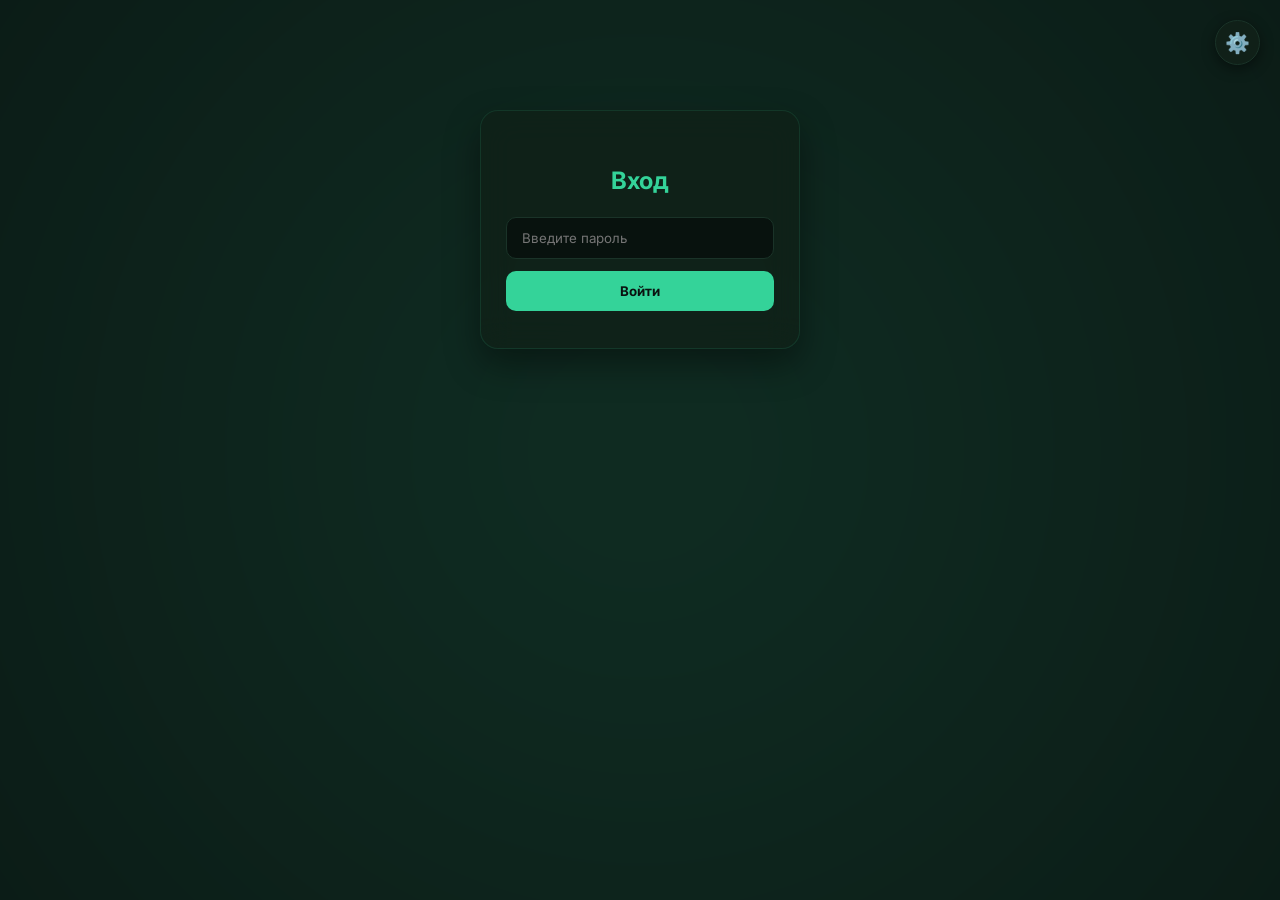
==== commit 530061d7: "Update index.html" ====
--- a/index.html
+++ b/index.html
@@ -7,43 +7,6 @@
 </head>
 <body>
 
-    <!-- ПРОФИЛЬ ПОЛЬЗОВАТЕЛЯ -->
-    <div class="user-profile-container">
-        <button class="user-profile-btn" id="userProfileBtn" onclick="openProfileSettings()" title="Профиль">
-            <img id="userAvatar" class="user-avatar" src="" alt="Avatar">
-            <span id="userDisplayName"></span>
-        </button>
-    </div>
-
-    <!-- МОДАЛЬНОЕ ОКНО НАСТРОЕК ПРОФИЛЯ -->
-    <div class="modal-overlay" id="profileSettingsOverlay" onclick="closeProfileSettings()">
-        <div class="modal-card profile-settings-card" onclick="event.stopPropagation()">
-            <button class="modal-close" onclick="closeProfileSettings()">✕</button>
-            <div class="modal-body profile-settings-body">
-                <h2>⚙️ Настройки профиля</h2>
-
-                <!-- Изменение имени -->
-                <div class="settings-section">
-                    <h3>Изменить отображаемое имя</h3>
-                    <input type="password" id="nameChangePassword" placeholder="Текущий пароль">
-                    <input type="text" id="newDisplayName" placeholder="Новое имя">
-                    <button class="btn-save" onclick="changeDisplayName()">Изменить имя</button>
-                    <div id="nameChangeMessage" class="settings-message"></div>
-                </div>
-
-                <!-- Изменение пароля -->
-                <div class="settings-section">
-                    <h3>Изменить пароль</h3>
-                    <input type="password" id="currentPassword" placeholder="Текущий пароль">
-                    <input type="password" id="newPassword" placeholder="Новый пароль">
-                    <input type="password" id="confirmPassword" placeholder="Подтвердите новый пароль">
-                    <button class="btn-save" onclick="changePassword()">Изменить пароль</button>
-                    <div id="passwordChangeMessage" class="settings-message"></div>
-                </div>
-            </div>
-        </div>
-    </div>
-
     <!-- КНОПКА НАСТРОЕК -->
     <div class="settings-menu-container">
         <button class="settings-toggle-btn" id="settingsMenuBtn" title="Настройки">⚙️</button>
@@ -70,59 +33,22 @@
                 Чёрно-красная
             </button>
             <div class="settings-divider"></div>
+            <button class="settings-option" onclick="openProfileModal(true)">
+                👤 Профиль
+            </button>
+            <div class="settings-divider"></div>
             <button class="settings-option settings-logout" onclick="requestLogout()">
                 🚪 Выйти
             </button>
         </div>
     </div>
 
-    <!-- ЭКРАН ВХОДА/РЕГИСТРАЦИИ -->
-    <div id="authScreen">
-        <!-- Экран входа -->
-        <div id="loginForm" class="auth-form">
-            <h2>Вход</h2>
-            <input type="text" id="loginUsername" placeholder="Имя пользователя">
-            <input type="password" id="loginPassword" placeholder="Пароль">
-            <button onclick="login()">Войти</button>
-            <div class="auth-switch">
-                Нет аккаунта? <a href="#" onclick="showRegisterForm(); return false;">Зарегистрироваться</a>
-            </div>
-            <div id="loginMessage" class="auth-message"></div>
-        </div>
-
-        <!-- Экран регистрации -->
-        <div id="registerForm" class="auth-form" style="display: none;">
-            <h2>Регистрация</h2>
-            <input type="text" id="regUsername" placeholder="Имя пользователя">
-            <input type="password" id="regPassword" placeholder="Пароль">
-            <input type="text" id="regDisplayName" placeholder="Отображаемое имя">
-
-            <div class="avatar-upload-section">
-                <div class="avatar-preview" id="avatarPreview">
-                    <svg width="80" height="80" viewBox="0 0 80 80" fill="none" xmlns="http://www.w3.org/2000/svg">
-                        <circle cx="40" cy="40" r="40" fill="#4a5568"/>
-                        <circle cx="40" cy="30" r="12" fill="#718096"/>
-                        <path d="M20 65C20 55 28 50 40 50C52 50 60 55 60 65" fill="#718096"/>
-                    </svg>
-                </div>
-                <div class="avatar-upload-controls">
-                    <label class="avatar-upload-btn" for="avatarInput">
-                        📷 Выбрать фото
-                    </label>
-                    <button class="avatar-reset-btn" onclick="resetAvatar()" style="display: none;" id="resetAvatarBtn">
-                        Сбросить
-                    </button>
-                    <input type="file" id="avatarInput" accept="image/*" onchange="handleAvatarUpload(event)" style="display: none;">
-                </div>
-                <div class="avatar-hint">Или оставьте стандартную аватарку</div>
-            </div>
-
-            <button onclick="register()">Создать аккаунт</button>
-            <div class="auth-switch">
-                Уже есть аккаунт? <a href="#" onclick="showLoginForm(); return false;">Войти</a>
-            </div>
-            <div id="registerMessage" class="auth-message"></div>
-        </div>
+    <!-- ЭКРАН ВХОДА -->
+    <div id="login">
+        <h2>Вход</h2>
+        <input type="password" id="password" placeholder="Введите пароль">
+        <button onclick="login()">Войти</button>
+        <div id="message"></div>
     </div>
 
     <!-- ОСНОВНОЙ КОНТЕНТ -->
@@ -221,95 +147,92 @@
 
         <div class="games-panel-inner">
             <h1 class="games-title">🎮 Мини-игры</h1>
+            <p class="games-subtitle-main">Отвлекись на пару минут</p>
 
             <div class="games-grid">
 
-                <!-- Баланс монет -->
-                <div class="game-card balance-card">
-                    <h2>💰 Ваш баланс</h2>
-                    <div class="balance-display">
-                        <span class="balance-amount" id="userBalance">0</span>
-                        <span class="balance-icon">🪙</span>
-                    </div>
-                    <div class="balance-stats">
-                        <div class="stat-item">
-                            <span class="stat-label">Лучший выигрыш:</span>
-                            <span class="stat-value" id="bestWin">0 🪙</span>
-                        </div>
-                        <div class="stat-item">
-                            <span class="stat-label">Всего выиграно:</span>
-                            <span class="stat-value" id="totalWon">0 🪙</span>
-                        </div>
-                    </div>
-                </div>
-
                 <!-- Колесо фортуны -->
                 <div class="game-card">
                     <h2>🎡 Колесо фортуны</h2>
-                    <div class="wheel-timer" id="wheelTimer" style="display: none;">
-                        Доступно через: <span id="wheelTimeLeft"></span>
-                    </div>
+                    <p class="game-subtitle">Испытай удачу</p>
                     <div class="wheel-wrapper">
                         <div class="wheel-pointer"></div>
                         <canvas id="wheelCanvas" width="280" height="280"></canvas>
                     </div>
-                    <button class="btn-save game-btn" id="spinWheelBtn" onclick="spinWheel()">Крутить (бесплатно)</button>
+                    <button class="btn-save game-btn" onclick="spinWheel()">Крутить</button>
                     <div class="game-result" id="wheelResult"></div>
                 </div>
 
                 <!-- Крестики-нолики -->
                 <div class="game-card">
                     <h2>❌⭕ Крестики-нолики</h2>
+                    <p class="game-subtitle">Классика для двоих</p>
                     <div class="ttt-board" id="tttBoard"></div>
                     <div class="game-result" id="tttResult">Ты играешь за ❌. Ходи первым!</div>
                     <button class="btn-cancel game-btn" onclick="resetTicTacToe()">Заново</button>
                 </div>
 
                 <!-- Апгрейдер -->
-                <div class="game-card upgrader-card">
-                    <h2>⚡ Апгрейдер</h2>
-                    <div class="upgrader-container">
-                        <div class="upgrader-items">
-                            <div class="upgrader-slot" id="upgraderSlot1" onclick="selectUpgraderSlot(1)">
-                                <div class="slot-empty">Выбери предмет</div>
-                            </div>
-                            <div class="upgrader-arrow">→</div>
-                            <div class="upgrader-slot" id="upgraderSlot2" onclick="selectUpgraderSlot(2)">
-                                <div class="slot-empty">Выбери предмет</div>
-                            </div>
-                        </div>
-                        <div class="upgrader-chance" id="upgraderChance">
-                            <div class="chance-circle">
-                                <span id="chancePercent">0%</span>
-                            </div>
-                            <div class="chance-label">Шанс успеха</div>
-                        </div>
-                        <button class="btn-save game-btn" id="upgradeBtn" onclick="performUpgrade()" disabled>
-                            Улучшить
-                        </button>
-                    </div>
-
-                    <!-- Инвентарь -->
-                    <div class="upgrader-inventory">
-                        <h3>📦 Ваши предметы</h3>
-                        <div class="inventory-grid" id="inventoryGrid">
-                            <!-- Предметы будут добавлены через JS -->
-                        </div>
-                    </div>
-                </div>
-
-            </div>
-
-            <!-- Лидерборд -->
-            <div class="leaderboard-section">
-                <h2>🏆 Лидерборд</h2>
-                <div class="leaderboard-tabs">
-                    <button class="leaderboard-tab active" onclick="switchLeaderboard('balance')">💰 По балансу</button>
-                    <button class="leaderboard-tab" onclick="switchLeaderboard('bestwin')">🎯 Лучший выигрыш</button>
-                </div>
-                <div class="leaderboard-list" id="leaderboardList">
-                    <!-- Лидеры будут добавлены через JS -->
-                </div>
+                <div class="game-card">
+                    <h2>🆙 Апгрейдер</h2>
+                    <p class="game-subtitle">Рискни и приумножь</p>
+                    <div class="upgrader-balance">
+                        <span class="upgrader-balance-label">Баланс</span>
+                        <span class="upgrader-balance-value" id="upgraderBalance">100</span>
+                        <span class="upgrader-coin">🪙</span>
+                    </div>
+
+                    <div class="upgrader-stake-row">
+                        <input type="number" id="upgraderStake" min="1" value="10">
+                        <button class="btn-cancel game-btn-inline" onclick="setUpgraderStakeMax()">MAX</button>
+                    </div>
+
+                    <div class="upgrader-mult-row" id="upgraderMultRow"></div>
+
+                    <div class="upgrader-chance-bar">
+                        <div class="upgrader-chance-fill" id="upgraderChanceFill"></div>
+                        <div class="upgrader-chance-marker" id="upgraderMarker"></div>
+                    </div>
+
+                    <button class="btn-save game-btn" id="upgraderBtn" onclick="doUpgrade()">Апгрейд</button>
+                    <div class="game-result" id="upgraderResult"></div>
+                    <button class="btn-cancel game-btn" onclick="resetUpgrader()">Сбросить баланс</button>
+                </div>
+
+                <!-- Лидерборд -->
+                <div class="game-card">
+                    <h2>🏆 Лидерборд</h2>
+                    <p class="game-subtitle">Лучшие результаты в Апгрейдере</p>
+                    <div class="leaderboard-list" id="leaderboardList">
+                        <div class="leaderboard-empty">Загрузка...</div>
+                    </div>
+                </div>
+
+            </div>
+        </div>
+    </div>
+
+    <!-- ПРОФИЛЬ -->
+    <div class="modal-overlay" id="profileOverlay">
+        <div class="confirm-card profile-card">
+            <h3 id="profileModalTitle">Добро пожаловать!</h3>
+            <p id="profileModalSubtitle">Придумай ник и выбери аватарку — это будет видно у твоих записей</p>
+            <input type="text" id="profileNameInput" placeholder="Твой ник" maxlength="20">
+
+            <div class="avatar-picker">
+                <div class="avatar-preview-wrap">
+                    <img id="avatarPreview" class="avatar-preview" src="" alt="Аватар">
+                </div>
+                <label class="file-upload-button avatar-upload-btn" for="avatarFileInput">
+                    📷 Загрузить фото
+                </label>
+                <input type="file" id="avatarFileInput" accept="image/*" onchange="handleAvatarUpload(event)" style="display: none;">
+                <button type="button" class="avatar-reset-btn" onclick="resetAvatarToDefault()">Сбросить на стандартную</button>
+            </div>
+
+            <div class="confirm-actions">
+                <button class="btn-cancel" id="profileCancelBtn" onclick="closeProfileModal()" style="display: none;">Отмена</button>
+                <button class="btn-save" onclick="saveProfile()">Сохранить</button>
             </div>
         </div>
     </div>
--- a/style.css
+++ b/style.css
@@ -101,7 +101,7 @@
     overflow-x: hidden;
 }
 
-/* Анимированный фон с движущимися градиентами */
+/* Мягкий фоновый слой, который просто переливается на месте без резких смещений */
 body::before {
     content: '';
     position: fixed;
@@ -110,66 +110,25 @@
     width: 200vw;
     height: 200vh;
     z-index: -999;
-    background:
-        radial-gradient(circle at 20% 30%, var(--accent-color) 0%, transparent 50%),
-        radial-gradient(circle at 80% 70%, var(--accent-color) 0%, transparent 50%),
-        radial-gradient(circle at 40% 80%, var(--accent-color) 0%, transparent 40%);
-    opacity: 0.12;
-    filter: blur(80px);
-    animation: floatingGradient 25s ease-in-out infinite alternate;
+    background: radial-gradient(circle, var(--accent-color) 0%, var(--bg-color) 80%);
+    opacity: 0.15; /* Снизили яркость до 15% — теперь фон вообще не слепит */
+    filter: blur(120px); /* Максимальное размытие, убирающее любые намеки на артефакты */
+    animation: vibrantShift 20s ease-in-out infinite alternate;
     pointer-events: none;
 }
 
-@keyframes floatingGradient {
+@keyframes vibrantShift {
     0% {
-        transform: translate(0, 0) scale(1) rotate(0deg);
-    }
-    33% {
-        transform: translate(-100px, 100px) scale(1.1) rotate(120deg);
-    }
-    66% {
-        transform: translate(100px, -50px) scale(0.95) rotate(240deg);
+        transform: translate(0, 0) scale(1);
+        filter: blur(120px) hue-rotate(0deg);
     }
     100% {
-        transform: translate(50px, 80px) scale(1.05) rotate(360deg);
+        transform: translate(30px, 30px) scale(1.08);
+        filter: blur(130px) hue-rotate(20deg); /* Минимальный поворот цвета для еле заметной динамики */
     }
 }
-
-/* Дополнительный слой с частицами */
 body::after {
-    content: '';
-    position: fixed;
-    top: 0;
-    left: 0;
-    width: 100vw;
-    height: 100vh;
-    z-index: -998;
-    background-image:
-        radial-gradient(2px 2px at 20% 30%, rgba(255, 255, 255, 0.15), transparent),
-        radial-gradient(2px 2px at 60% 70%, rgba(255, 255, 255, 0.15), transparent),
-        radial-gradient(1px 1px at 50% 50%, rgba(255, 255, 255, 0.1), transparent),
-        radial-gradient(1px 1px at 80% 10%, rgba(255, 255, 255, 0.1), transparent),
-        radial-gradient(2px 2px at 90% 60%, rgba(255, 255, 255, 0.15), transparent),
-        radial-gradient(1px 1px at 33% 85%, rgba(255, 255, 255, 0.1), transparent);
-    background-size: 200% 200%;
-    background-position: 50% 50%;
-    animation: particlesFloat 30s ease-in-out infinite;
-    pointer-events: none;
-}
-
-@keyframes particlesFloat {
-    0%, 100% {
-        background-position: 0% 0%;
-    }
-    25% {
-        background-position: 100% 0%;
-    }
-    50% {
-        background-position: 100% 100%;
-    }
-    75% {
-        background-position: 0% 100%;
-    }
+    display: none !important;
 }
 
 
@@ -179,98 +138,7 @@
     padding: 12px 15px !important;
 }
 /* ==========================================
-   3. ПРОФИЛЬ ПОЛЬЗОВАТЕЛЯ
-   ========================================== */
-.user-profile-container {
-    position: fixed;
-    top: 20px;
-    left: 20px;
-    z-index: 2000;
-}
-
-.user-profile-btn {
-    background: var(--card-bg-solid);
-    border: 1px solid var(--border-color-solid);
-    color: var(--text-color);
-    padding: 8px 16px 8px 8px;
-    border-radius: 25px;
-    display: flex;
-    align-items: center;
-    gap: 10px;
-    cursor: pointer;
-    box-shadow: 0 4px 14px var(--shadow-color, rgba(0, 0, 0, 0.3));
-    transition: transform 0.25s ease, border-color 0.25s ease, box-shadow 0.25s ease;
-    font-size: 14px;
-    font-weight: 600;
-}
-
-.user-profile-btn:hover {
-    transform: scale(1.05);
-    border-color: var(--accent-color);
-    box-shadow: 0 0 0 3px color-mix(in srgb, var(--accent-color) 25%, transparent);
-}
-
-.user-avatar {
-    width: 36px;
-    height: 36px;
-    border-radius: 50%;
-    object-fit: cover;
-    background: var(--input-bg);
-}
-
-/* Настройки профиля */
-.profile-settings-card {
-    max-width: 500px;
-    width: 90%;
-}
-
-.profile-settings-body {
-    padding: 30px;
-    max-height: 70vh;
-    overflow-y: auto;
-}
-
-.profile-settings-body h2 {
-    font-size: 24px;
-    color: var(--accent-color);
-    margin: 0 0 30px 0;
-    text-align: center;
-}
-
-.settings-section {
-    background: var(--input-bg);
-    border: 1px solid var(--border-color-solid);
-    border-radius: 14px;
-    padding: 20px;
-    margin-bottom: 20px;
-}
-
-.settings-section h3 {
-    font-size: 16px;
-    color: var(--text-color);
-    margin: 0 0 16px 0;
-    font-weight: 700;
-}
-
-.settings-section input {
-    width: 100%;
-    margin-bottom: 12px;
-}
-
-.settings-section button {
-    width: 100%;
-    margin-top: 8px;
-}
-
-.settings-message {
-    margin-top: 12px;
-    font-size: 13px;
-    font-weight: 600;
-    text-align: center;
-}
-
-/* ==========================================
-   4. КНОПКА И МЕНЮ НАСТРОЕК
+   3. КНОПКА И МЕНЮ НАСТРОЕК
    ========================================== */
 .settings-menu-container {
     position: fixed;
@@ -484,170 +352,33 @@
 }
 
 /* ==========================================
-   4. АВТОРИЗАЦИЯ (LOGIN/REGISTER)
+   4. АВТОРИЗАЦИЯ (LOGIN)
    ========================================== */
-#authScreen {
-    display: flex;
-    justify-content: center;
-    align-items: center;
-    min-height: 80vh;
-    padding: 20px;
-}
-
-.auth-form {
+#login {
     background: var(--card-bg);
     backdrop-filter: var(--glass-blur);
     -webkit-backdrop-filter: var(--glass-blur);
-    padding: 35px 30px;
+    padding: 35px 25px 25px 25px;
     border-radius: 18px;
     box-shadow: 0 15px 35px rgba(0, 0, 0, 0.4);
     border: 1px solid var(--border-color);
     text-align: center;
-    max-width: 400px;
+    max-width: 320px;
     width: 100%;
-}
-
-.auth-form h2 {
-    color: var(--accent-color);
-    font-size: 26px;
-    font-weight: 700;
-    margin-bottom: 24px;
-}
-
-.auth-form input[type="text"],
-.auth-form input[type="password"] {
-    width: 100%;
-    padding: 12px 15px;
-    margin-bottom: 15px;
-    background: var(--input-bg);
-    border: 1px solid var(--border-color-solid);
-    border-radius: 10px;
-    color: var(--text-color);
-    outline: none;
-    font-size: 14px;
-}
-
-.auth-form input[type="text"]:focus,
-.auth-form input[type="password"]:focus {
-    border-color: var(--accent-color);
-}
-
-.auth-form button {
-    width: 100%;
-    padding: 13px;
-    background: var(--accent-color);
-    color: var(--bg-color);
-    border: none;
-    border-radius: 10px;
-    font-weight: 700;
-    font-size: 15px;
-    cursor: pointer;
-    transition: transform 0.2s ease, box-shadow 0.2s ease;
-}
-
-.auth-form button:hover {
-    transform: translateY(-2px);
-    box-shadow: 0 6px 20px color-mix(in srgb, var(--accent-color) 40%, transparent);
-}
-
-.auth-switch {
-    margin-top: 20px;
-    font-size: 14px;
-    color: var(--text-muted);
-}
-
-.auth-switch a {
-    color: var(--accent-color);
-    text-decoration: none;
-    font-weight: 600;
-    transition: opacity 0.2s;
-}
-
-.auth-switch a:hover {
-    opacity: 0.8;
-}
-
-.auth-message {
-    margin-top: 15px;
-    font-size: 14px;
-    font-weight: 500;
-}
-
-/* Аватарка при регистрации */
-.avatar-upload-section {
-    margin: 20px 0 25px;
-    display: flex;
-    flex-direction: column;
-    align-items: center;
-    gap: 15px;
-}
-
-.avatar-preview {
-    width: 100px;
-    height: 100px;
-    border-radius: 50%;
-    overflow: hidden;
-    border: 3px solid var(--border-color-solid);
-    display: flex;
-    align-items: center;
-    justify-content: center;
-    background: var(--input-bg);
-}
-
-.avatar-preview img {
-    width: 100%;
-    height: 100%;
-    object-fit: cover;
-}
-
-.avatar-preview svg {
-    display: block;
-}
-
-.avatar-upload-controls {
-    display: flex;
-    gap: 10px;
-    align-items: center;
-}
-
-.avatar-upload-btn {
-    padding: 8px 16px;
-    background: var(--input-bg);
-    color: var(--accent-color);
-    border: 1px solid var(--border-color-solid);
-    border-radius: 8px;
-    cursor: pointer;
-    font-size: 13px;
-    font-weight: 600;
-    transition: all 0.2s ease;
-}
-
-.avatar-upload-btn:hover {
-    border-color: var(--accent-color);
-    background: color-mix(in srgb, var(--accent-color) 10%, transparent);
-}
-
-.avatar-reset-btn {
-    padding: 8px 16px;
-    background: rgba(239, 68, 68, 0.1);
-    color: #f87171;
-    border: 1px solid rgba(239, 68, 68, 0.3);
-    border-radius: 8px;
-    cursor: pointer;
-    font-size: 13px;
-    font-weight: 600;
-    transition: all 0.2s ease;
-}
-
-.avatar-reset-btn:hover {
-    background: rgba(239, 68, 68, 0.2);
-}
-
-.avatar-hint {
-    font-size: 12px;
-    color: var(--text-muted);
-    opacity: 0.8;
-}
+    margin-top: 80px;
+}
+
+#login h2 { color: var(--accent-color); font-size: 24px; font-weight: 700; margin-bottom: 22px; }
+#login input[type="password"] {
+    width: 100%; padding: 12px 15px; margin-bottom: 15px; background: var(--input-bg);
+    border: 1px solid var(--border-color-solid); border-radius: 10px; color: var(--text-color); outline: none;
+}
+#login input[type="password"]:focus { border-color: var(--accent-color); }
+#login button {
+    width: 100%; padding: 12px; background: var(--accent-color);
+    color: var(--bg-color); border: none; border-radius: 10px; font-weight: 700; cursor: pointer;
+}
+#message { margin-top: 12px; font-size: 14px; }
 
 /* ==========================================
    5. ОСНОВНОЙ КОНТЕНТ И ФОРМА
@@ -881,8 +612,11 @@
 
 .note-footer {
     display: flex;
-    flex-direction: column;
-    gap: 0;
+    flex-direction: row;
+    align-items: center;
+    justify-content: space-between;
+    flex-wrap: wrap;
+    gap: 10px;
     padding-top: 12px;
     border-top: 1px solid var(--border-color-solid);
 }
@@ -897,26 +631,22 @@
 .note-author {
     display: flex;
     align-items: center;
-    gap: 8px;
-    padding: 8px 0;
+    gap: 6px;
     font-size: 12px;
+    font-weight: 700;
     color: var(--text-muted);
-}
-
+    max-width: 45%;
+    overflow: hidden;
+}
 .note-author-avatar {
-    width: 24px;
-    height: 24px;
+    width: 20px;
+    height: 20px;
     border-radius: 50%;
     object-fit: cover;
-    background: var(--input-bg);
     flex-shrink: 0;
-}
-
-.note-author-name {
-    font-weight: 600;
-    color: var(--text-color);
-    opacity: 0.9;
-}
+    border: 1px solid var(--border-color-solid);
+}
+.note-author-name { overflow: hidden; text-overflow: ellipsis; white-space: nowrap; }
 
 .modal-date {
     font-size: 12px;
@@ -1297,7 +1027,7 @@
     cursor: pointer;
     z-index: 2500;
     box-shadow: 0 4px 14px var(--shadow-color, rgba(0, 0, 0, 0.35));
-    transition: transform 0.25s ease, border-color 0.25s ease, box-shadow 0.25s ease;
+    transition: transform 0.25s ease, border-color 0.25s ease, box-shadow 0.25s ease, opacity 0.25s ease;
 }
 
 .side-arrow:hover {
@@ -1308,6 +1038,12 @@
 
 .side-arrow-right { right: 20px; }
 .side-arrow-left { left: 20px; }
+
+.side-arrow.hidden {
+    opacity: 0;
+    pointer-events: none;
+    transform: translateY(-50%) scale(0.6);
+}
 
 .games-panel {
     position: fixed;
@@ -1315,7 +1051,10 @@
     left: 0;
     width: 100vw;
     height: 100vh;
-    background: linear-gradient(135deg, #0a0a0a 0%, #1a1a2e 50%, #16213e 100%);
+    background:
+        radial-gradient(circle at 12% 8%, color-mix(in srgb, var(--accent-color) 16%, transparent), transparent 45%),
+        radial-gradient(circle at 88% 15%, color-mix(in srgb, var(--accent-color) 10%, transparent), transparent 40%),
+        var(--bg-color);
     z-index: 2400;
     transform: translateX(100%);
     transition: transform 0.55s cubic-bezier(0.16, 1, 0.3, 1);
@@ -1329,638 +1068,99 @@
 }
 
 .games-panel-inner {
-    max-width: 1200px;
+    max-width: 1160px;
     width: 100%;
     padding: 90px 20px 60px;
 }
 
 .games-title {
     text-align: center;
-    background: linear-gradient(135deg, var(--accent-color), #60a5fa);
-    -webkit-background-clip: text;
-    -webkit-text-fill-color: transparent;
-    background-clip: text;
-    font-size: 36px;
-    font-weight: 900;
-    margin-bottom: 40px;
-    text-shadow: 0 0 30px rgba(52, 211, 153, 0.3);
+    color: var(--accent-color);
+    font-size: 34px;
+    font-weight: 800;
+    letter-spacing: 0.5px;
+    margin-bottom: 6px;
+    text-shadow: 0 0 24px color-mix(in srgb, var(--accent-color) 35%, transparent);
+}
+
+.games-subtitle-main {
+    text-align: center;
+    color: var(--text-muted);
+    font-size: 14px;
+    margin-bottom: 36px;
 }
 
 .games-grid {
     display: grid;
-    grid-template-columns: repeat(auto-fit, minmax(320px, 1fr));
-    gap: 24px;
-    margin-bottom: 40px;
+    grid-template-columns: repeat(auto-fit, minmax(300px, 1fr));
+    gap: 26px;
 }
 
 .game-card {
-    background: linear-gradient(135deg, rgba(26, 32, 44, 0.9), rgba(45, 55, 72, 0.7));
-    backdrop-filter: blur(20px);
-    -webkit-backdrop-filter: blur(20px);
-    border: 1px solid rgba(255, 255, 255, 0.1);
-    border-radius: 20px;
-    padding: 28px;
-    display: flex;
-    flex-direction: column;
-    align-items: center;
-    text-align: center;
-    box-shadow: 0 8px 32px rgba(0, 0, 0, 0.4);
-    transition: all 0.4s cubic-bezier(0.16, 1, 0.3, 1);
     position: relative;
-    overflow: hidden;
-}
-
-.game-card::before {
-    content: '';
-    position: absolute;
-    top: 0;
-    left: 0;
-    right: 0;
-    height: 3px;
-    background: linear-gradient(90deg, var(--accent-color), #60a5fa, var(--accent-color));
-    background-size: 200% 100%;
-    animation: shimmer 3s linear infinite;
-}
-
-@keyframes shimmer {
-    0% { background-position: -200% 0; }
-    100% { background-position: 200% 0; }
-}
-
-.game-card:hover {
-    transform: translateY(-8px) scale(1.02);
-    border-color: var(--accent-color);
-    box-shadow: 0 16px 48px rgba(52, 211, 153, 0.3);
-}
-
-.game-card h2 {
-    font-size: 20px;
-    margin: 0 0 20px 0;
-    color: #ffffff;
-    font-weight: 800;
-    text-transform: uppercase;
-    letter-spacing: 0.5px;
-}
-
-/* Карточка баланса */
-.balance-card {
-    background: linear-gradient(135deg, rgba(52, 211, 153, 0.15), rgba(16, 185, 129, 0.1));
-    border: 2px solid rgba(52, 211, 153, 0.3);
-}
-
-.balance-card::before {
-    background: linear-gradient(90deg, #fbbf24, var(--accent-color), #fbbf24);
-}
-
-.balance-display {
-    display: flex;
-    align-items: center;
-    justify-content: center;
-    gap: 12px;
-    margin: 24px 0;
-}
-
-.balance-amount {
-    font-size: 48px;
-    font-weight: 900;
-    background: linear-gradient(135deg, #fbbf24, #f59e0b);
-    -webkit-background-clip: text;
-    -webkit-text-fill-color: transparent;
-    background-clip: text;
-    text-shadow: 0 0 20px rgba(251, 191, 36, 0.5);
-}
-
-.balance-icon {
-    font-size: 42px;
-    animation: coinBounce 2s ease-in-out infinite;
-}
-
-@keyframes coinBounce {
-    0%, 100% { transform: translateY(0) rotate(0deg); }
-    25% { transform: translateY(-10px) rotate(-10deg); }
-    75% { transform: translateY(-5px) rotate(10deg); }
-}
-
-/* Апгрейдер */
-.upgrader-card {
-    grid-column: 1 / -1;
-    background: linear-gradient(135deg, rgba(99, 102, 241, 0.1), rgba(139, 92, 246, 0.08));
-    border: 2px solid rgba(139, 92, 246, 0.3);
-}
-
-.upgrader-card::before {
-    background: linear-gradient(90deg, #8b5cf6, #ec4899, #8b5cf6);
-}
-
-/* Лидерборд */
-.leaderboard-section {
-    margin-top: 0;
-    padding: 32px;
-    background: linear-gradient(135deg, rgba(26, 32, 44, 0.95), rgba(45, 55, 72, 0.85));
-    backdrop-filter: blur(20px);
-    -webkit-backdrop-filter: blur(20px);
-    border: 1px solid rgba(255, 255, 255, 0.1);
-    border-radius: 20px;
-    width: 100%;
-    max-width: 700px;
-    box-shadow: 0 8px 32px rgba(0, 0, 0, 0.4);
-    position: relative;
-}
-
-.leaderboard-section::before {
-    content: '';
-    position: absolute;
-    top: 0;
-    left: 0;
-    right: 0;
-    height: 3px;
-    background: linear-gradient(90deg, #fbbf24, var(--accent-color), #fbbf24);
-    background-size: 200% 100%;
-    animation: shimmer 3s linear infinite;
-    border-radius: 20px 20px 0 0;
-}
-
-.leaderboard-section h2 {
-    font-size: 26px;
-    margin: 0 0 24px 0;
-    background: linear-gradient(135deg, #fbbf24, var(--accent-color));
-    -webkit-background-clip: text;
-    -webkit-text-fill-color: transparent;
-    background-clip: text;
-    text-align: center;
-    font-weight: 900;
-}
-
-.leaderboard-item {
-    background: linear-gradient(135deg, rgba(52, 211, 153, 0.05), rgba(16, 185, 129, 0.03));
-    border: 1px solid rgba(255, 255, 255, 0.08);
-    transition: all 0.3s cubic-bezier(0.16, 1, 0.3, 1);
-}
-
-.leaderboard-item:hover {
-    background: linear-gradient(135deg, rgba(52, 211, 153, 0.15), rgba(16, 185, 129, 0.1));
-    border-color: var(--accent-color);
-    transform: translateX(8px) scale(1.02);
-    box-shadow: 0 4px 20px rgba(52, 211, 153, 0.2);
-}
-
-.game-btn {
-    margin-top: 14px;
-    width: 100%;
-    max-width: 220px;
-    background: linear-gradient(135deg, var(--accent-color), #10b981);
-    color: #ffffff;
-    font-weight: 800;
-    text-transform: uppercase;
-    letter-spacing: 0.5px;
-    box-shadow: 0 4px 15px rgba(52, 211, 153, 0.4);
-    transition: all 0.3s cubic-bezier(0.16, 1, 0.3, 1);
-}
-
-.game-btn:hover {
-    transform: translateY(-2px);
-    box-shadow: 0 8px 25px rgba(52, 211, 153, 0.6);
-}
-
-.game-btn:disabled {
-    background: linear-gradient(135deg, #4a5568, #718096);
-    cursor: not-allowed;
-    opacity: 0.5;
-}
-
-.game-btn-inline {
-    padding: 0 18px;
-    white-space: nowrap;
-}
-
-.game-result {
-    margin-top: 16px;
-    font-size: 15px;
-    color: #ffffff;
-    min-height: 24px;
-    font-weight: 700;
-    padding: 10px 16px;
-    background: rgba(52, 211, 153, 0.1);
-    border-radius: 10px;
-    border: 1px solid rgba(52, 211, 153, 0.3);
-}
-
-.game-hint {
-    color: rgba(255, 255, 255, 0.7);
-    font-size: 13px;
-    margin-bottom: 14px;
-}
-
-/* Колесо фортуны */
-.wheel-wrapper {
-    position: relative;
-    width: 280px;
-    height: 280px;
-    margin-bottom: 8px;
-}
-
-.wheel-pointer {
-    position: absolute;
-    top: -8px;
-    left: 50%;
-    transform: translateX(-50%);
-    width: 0;
-    height: 0;
-    border-left: 16px solid transparent;
-    border-right: 16px solid transparent;
-    border-top: 24px solid #fbbf24;
-    z-index: 5;
-    filter: drop-shadow(0 4px 8px rgba(251, 191, 36, 0.6));
-}
-
-#wheelCanvas {
-    border-radius: 50%;
-    display: block;
-    border: 5px solid rgba(255, 255, 255, 0.1);
-    box-shadow: 0 0 40px rgba(52, 211, 153, 0.3), inset 0 0 30px rgba(0, 0, 0, 0.3);
-    transition: transform 4.5s cubic-bezier(0.12, 0.85, 0.15, 1);
-}
-
-/* Таймер колеса */
-.wheel-timer {
-    background: linear-gradient(135deg, rgba(239, 68, 68, 0.2), rgba(220, 38, 38, 0.15));
-    color: #fca5a5;
-    padding: 10px 16px;
-    border-radius: 12px;
-    font-size: 14px;
-    font-weight: 700;
-    margin-bottom: 16px;
-    border: 1px solid rgba(239, 68, 68, 0.4);
-    box-shadow: 0 4px 15px rgba(239, 68, 68, 0.2);
-}
-
-/* Баланс монет */
-.balance-card {
-    background: linear-gradient(135deg, color-mix(in srgb, var(--accent-color) 15%, transparent), color-mix(in srgb, var(--accent-color) 5%, transparent));
-}
-
-.balance-display {
-    display: flex;
-    align-items: center;
-    justify-content: center;
-    gap: 12px;
-    margin: 20px 0;
-}
-
-.balance-amount {
-    font-size: 42px;
-    font-weight: 800;
-    color: var(--accent-color);
-}
-
-.balance-icon {
-    font-size: 36px;
-}
-
-.balance-stats {
-    display: flex;
-    flex-direction: column;
-    gap: 8px;
-    margin-top: 16px;
-}
-
-.stat-item {
-    display: flex;
-    justify-content: space-between;
-    align-items: center;
-    padding: 8px 12px;
-    background: var(--input-bg);
-    border-radius: 8px;
-    font-size: 13px;
-}
-
-.stat-label {
-    color: var(--text-muted);
-}
-
-.stat-value {
-    color: var(--text-color);
-    font-weight: 700;
-}
-
-/* Таймер колеса фортуны */
-.wheel-timer {
-    background: rgba(239, 68, 68, 0.15);
-    color: #fca5a5;
-    padding: 8px 14px;
-    border-radius: 10px;
-    font-size: 13px;
-    font-weight: 600;
-    margin-bottom: 12px;
-    border: 1px solid rgba(239, 68, 68, 0.3);
-}
-
-/* Апгрейдер */
-.upgrader-card {
-    grid-column: 1 / -1;
-    max-width: 100%;
-}
-
-.upgrader-container {
-    display: flex;
-    flex-direction: column;
-    align-items: center;
-    gap: 20px;
-    margin-bottom: 24px;
-}
-
-.upgrader-items {
-    display: flex;
-    align-items: center;
-    gap: 16px;
-}
-
-.upgrader-slot {
-    width: 120px;
-    height: 120px;
-    background: var(--input-bg);
-    border: 2px solid var(--border-color-solid);
-    border-radius: 12px;
-    display: flex;
-    align-items: center;
-    justify-content: center;
-    cursor: pointer;
-    transition: all 0.3s ease;
-    position: relative;
-    overflow: hidden;
-}
-
-.upgrader-slot:hover {
-    border-color: var(--accent-color);
-    transform: scale(1.05);
-}
-
-.upgrader-slot.selected {
-    border-color: var(--accent-color);
-    box-shadow: 0 0 0 3px color-mix(in srgb, var(--accent-color) 25%, transparent);
-}
-
-.slot-empty {
-    color: var(--text-muted);
-    font-size: 12px;
-    text-align: center;
-    padding: 10px;
-}
-
-.slot-item {
-    display: flex;
-    flex-direction: column;
-    align-items: center;
-    gap: 6px;
-    padding: 8px;
-}
-
-.slot-item-icon {
-    font-size: 48px;
-}
-
-.slot-item-name {
-    font-size: 11px;
-    font-weight: 600;
-    color: var(--text-color);
-    text-align: center;
-}
-
-.slot-item-price {
-    font-size: 10px;
-    color: var(--accent-color);
-    font-weight: 700;
-}
-
-.upgrader-arrow {
-    font-size: 32px;
-    color: var(--accent-color);
-    font-weight: 700;
-}
-
-.upgrader-chance {
-    display: flex;
-    flex-direction: column;
-    align-items: center;
-    gap: 10px;
-}
-
-.chance-circle {
-    width: 100px;
-    height: 100px;
-    border-radius: 50%;
-    background: conic-gradient(var(--accent-color) 0% 0%, var(--border-color-solid) 0% 100%);
-    display: flex;
-    align-items: center;
-    justify-content: center;
-    position: relative;
-    transition: background 0.3s ease;
-}
-
-.chance-circle::before {
-    content: '';
-    position: absolute;
-    width: 80px;
-    height: 80px;
-    border-radius: 50%;
-    background: var(--card-bg-solid);
-}
-
-.chance-circle span {
-    position: relative;
-    z-index: 1;
-    font-size: 24px;
-    font-weight: 800;
-    color: var(--accent-color);
-}
-
-.chance-label {
-    font-size: 12px;
-    color: var(--text-muted);
-    font-weight: 600;
-}
-
-/* Инвентарь */
-.upgrader-inventory {
-    margin-top: 20px;
-    padding-top: 20px;
-    border-top: 1px solid var(--border-color-solid);
-}
-
-.upgrader-inventory h3 {
-    font-size: 16px;
-    margin-bottom: 12px;
-    color: var(--text-color);
-}
-
-.inventory-grid {
-    display: grid;
-    grid-template-columns: repeat(auto-fill, minmax(80px, 1fr));
-    gap: 10px;
-}
-
-.inventory-item {
-    width: 80px;
-    height: 80px;
-    background: var(--input-bg);
-    border: 2px solid var(--border-color-solid);
-    border-radius: 10px;
-    display: flex;
-    flex-direction: column;
-    align-items: center;
-    justify-content: center;
-    cursor: pointer;
-    transition: all 0.2s ease;
-    padding: 6px;
-    position: relative;
-}
-
-.inventory-item:hover {
-    border-color: var(--accent-color);
-    transform: translateY(-4px);
-}
-
-.inventory-item-icon {
-    font-size: 32px;
-    margin-bottom: 4px;
-}
-
-.inventory-item-name {
-    font-size: 9px;
-    font-weight: 600;
-    color: var(--text-color);
-    text-align: center;
-}
-
-.inventory-item-price {
-    font-size: 8px;
-    color: var(--accent-color);
-    font-weight: 700;
-}
-
-.inventory-item-count {
-    position: absolute;
-    top: 4px;
-    right: 4px;
-    background: var(--accent-color);
-    color: var(--bg-color);
-    font-size: 10px;
-    font-weight: 700;
-    padding: 2px 6px;
-    border-radius: 10px;
-    min-width: 18px;
-    text-align: center;
-}
-
-/* Лидерборд */
-.leaderboard-section {
-    margin-top: 40px;
-    padding: 24px;
     background: var(--card-bg);
     backdrop-filter: var(--glass-blur);
     -webkit-backdrop-filter: var(--glass-blur);
     border: 1px solid var(--border-color);
-    border-radius: 18px;
+    border-radius: 20px;
+    padding: 28px 24px 24px;
+    display: flex;
+    flex-direction: column;
+    align-items: center;
+    text-align: center;
+    overflow: hidden;
+    transition: transform 0.25s ease, box-shadow 0.25s ease, border-color 0.25s ease;
+}
+
+.game-card::before {
+    content: "";
+    position: absolute;
+    top: 0; left: 0; right: 0;
+    height: 4px;
+    background: linear-gradient(90deg, var(--accent-color), color-mix(in srgb, var(--accent-color) 40%, #ffffff));
+    opacity: 0.85;
+}
+
+.game-card:hover {
+    transform: translateY(-6px);
+    border-color: color-mix(in srgb, var(--accent-color) 45%, var(--border-color));
+    box-shadow: 0 16px 34px var(--shadow-color, rgba(0, 0, 0, 0.4));
+}
+
+.game-card h2 {
+    font-size: 19px;
+    margin: 0 0 4px 0;
+    color: var(--text-color);
+    font-weight: 800;
+}
+
+.game-subtitle {
+    font-size: 12.5px;
+    color: var(--text-muted);
+    margin: 0 0 18px 0;
+    opacity: 0.85;
+}
+
+.game-btn { margin-top: 14px; width: 100%; max-width: 220px; }
+.game-btn-inline { padding: 0 18px; white-space: nowrap; }
+
+.game-result {
+    margin-top: 12px;
+    font-size: 14px;
+    color: var(--text-muted);
+    min-height: 20px;
+    font-weight: 600;
+}
+
+.game-hint { color: var(--text-muted); font-size: 13px; margin-bottom: 14px; }
+
+.guess-input-row {
+    display: flex;
+    gap: 8px;
     width: 100%;
-    max-width: 600px;
-}
-
-.leaderboard-section h2 {
-    font-size: 22px;
-    margin: 0 0 20px 0;
-    color: var(--accent-color);
-    text-align: center;
-}
-
-.leaderboard-tabs {
-    display: flex;
-    gap: 10px;
-    margin-bottom: 20px;
-    justify-content: center;
-}
-
-.leaderboard-tab {
-    padding: 10px 20px;
-    background: var(--input-bg);
-    border: 1px solid var(--border-color-solid);
-    border-radius: 10px;
-    color: var(--text-muted);
-    font-size: 13px;
-    font-weight: 600;
-    cursor: pointer;
-    transition: all 0.2s ease;
-}
-
-.leaderboard-tab:hover {
-    border-color: var(--accent-color);
-}
-
-.leaderboard-tab.active {
-    background: var(--accent-color);
-    color: var(--bg-color);
-    border-color: var(--accent-color);
-}
-
-.leaderboard-list {
-    display: flex;
-    flex-direction: column;
-    gap: 10px;
-}
-
-.leaderboard-item {
-    display: flex;
-    align-items: center;
-    gap: 12px;
-    padding: 12px 16px;
-    background: var(--input-bg);
-    border: 1px solid var(--border-color-solid);
-    border-radius: 12px;
-    transition: all 0.2s ease;
-}
-
-.leaderboard-item:hover {
-    border-color: var(--accent-color);
-    transform: translateX(4px);
-}
-
-.leaderboard-rank {
-    font-size: 18px;
-    font-weight: 800;
-    color: var(--accent-color);
-    min-width: 30px;
-    text-align: center;
-}
-
-.leaderboard-rank.rank-1 { color: #fbbf24; }
-.leaderboard-rank.rank-2 { color: #94a3b8; }
-.leaderboard-rank.rank-3 { color: #fb923c; }
-
-.leaderboard-avatar {
-    width: 40px;
-    height: 40px;
-    border-radius: 50%;
-    object-fit: cover;
-    background: var(--border-color-solid);
-}
-
-.leaderboard-info {
-    flex: 1;
-    display: flex;
-    flex-direction: column;
-    gap: 2px;
-}
-
-.leaderboard-name {
-    font-size: 14px;
-    font-weight: 700;
-    color: var(--text-color);
-}
-
-.leaderboard-value {
-    font-size: 16px;
-    font-weight: 800;
-    color: var(--accent-color);
-}
+    max-width: 280px;
+}
+.guess-input-row input { margin-bottom: 0 !important; flex: 1; min-width: 0; }
 
 /* Колесо фортуны */
 .wheel-wrapper {
@@ -2019,3 +1219,167 @@
     .wheel-wrapper { width: 240px; height: 240px; }
     #wheelCanvas { width: 240px; height: 240px; }
 }
+
+/* ==========================================
+   10. ПРОФИЛЬ (НИК + АВАТАРКА)
+   ========================================== */
+.profile-card { max-width: 460px; }
+.profile-card #profileNameInput {
+    width: 100%;
+    margin-bottom: 4px;
+}
+
+.avatar-picker {
+    display: flex;
+    flex-direction: column;
+    align-items: center;
+    gap: 10px;
+    margin: 18px 0 22px;
+}
+
+.avatar-preview-wrap {
+    width: 96px;
+    height: 96px;
+    border-radius: 50%;
+    overflow: hidden;
+    border: 3px solid var(--border-color-solid);
+    box-shadow: 0 6px 18px var(--shadow-color, rgba(0, 0, 0, 0.35));
+}
+.avatar-preview { width: 100%; height: 100%; object-fit: cover; display: block; }
+
+.avatar-upload-btn {
+    margin: 0;
+}
+
+.avatar-reset-btn {
+    background: none;
+    border: none;
+    color: var(--text-muted);
+    font-size: 12px;
+    text-decoration: underline;
+    cursor: pointer;
+    padding: 2px 4px;
+}
+.avatar-reset-btn:hover { color: var(--accent-color); }
+
+/* ==========================================
+   11. АПГРЕЙДЕР
+   ========================================== */
+.upgrader-balance {
+    display: flex;
+    align-items: center;
+    justify-content: center;
+    gap: 8px;
+    margin-bottom: 16px;
+}
+.upgrader-balance-label { font-size: 12px; color: var(--text-muted); }
+.upgrader-balance-value { font-size: 26px; font-weight: 800; color: var(--accent-color); }
+.upgrader-coin { font-size: 20px; }
+
+.upgrader-stake-row {
+    display: flex;
+    gap: 8px;
+    width: 100%;
+    max-width: 260px;
+    margin-bottom: 14px;
+}
+.upgrader-stake-row input {
+    margin-bottom: 0 !important;
+    flex: 1;
+    min-width: 0;
+    text-align: center;
+}
+
+.upgrader-mult-row {
+    display: flex;
+    gap: 8px;
+    flex-wrap: wrap;
+    justify-content: center;
+    margin-bottom: 16px;
+}
+.upgrader-mult-btn {
+    background: var(--input-bg);
+    border: 1px solid var(--border-color-solid);
+    color: var(--text-color);
+    border-radius: 10px;
+    padding: 8px 12px;
+    font-size: 13px;
+    font-weight: 700;
+    cursor: pointer;
+    display: flex;
+    flex-direction: column;
+    align-items: center;
+    gap: 2px;
+    transition: border-color 0.2s ease, background 0.2s ease;
+}
+.upgrader-mult-btn span { font-size: 10px; color: var(--text-muted); font-weight: 600; }
+.upgrader-mult-btn:hover { border-color: var(--accent-color); }
+.upgrader-mult-btn.selected {
+    border-color: var(--accent-color);
+    background: color-mix(in srgb, var(--accent-color) 18%, transparent);
+    color: var(--accent-color);
+}
+
+.upgrader-chance-bar {
+    position: relative;
+    width: 100%;
+    max-width: 260px;
+    height: 14px;
+    border-radius: 8px;
+    background: rgba(239, 68, 68, 0.35);
+    overflow: hidden;
+    margin-bottom: 16px;
+}
+.upgrader-chance-fill {
+    position: absolute;
+    top: 0; left: 0; bottom: 0;
+    width: 47%;
+    background: linear-gradient(90deg, #22c55e, #4ade80);
+    transition: width 0.3s ease;
+}
+.upgrader-chance-marker {
+    position: absolute;
+    top: -3px;
+    left: 47%;
+    width: 3px;
+    height: 20px;
+    background: #ffffff;
+    box-shadow: 0 0 6px rgba(0,0,0,0.6);
+    transition: left 1.1s cubic-bezier(0.2, 0.8, 0.2, 1);
+    transform: translateX(-50%);
+}
+
+/* ==========================================
+   12. ЛИДЕРБОРД
+   ========================================== */
+.leaderboard-list {
+    width: 100%;
+    display: flex;
+    flex-direction: column;
+    gap: 8px;
+    max-height: 260px;
+    overflow-y: auto;
+}
+.leaderboard-row {
+    display: flex;
+    align-items: center;
+    gap: 10px;
+    background: var(--input-bg);
+    border: 1px solid var(--border-color-solid);
+    border-radius: 10px;
+    padding: 8px 12px;
+    font-size: 13px;
+}
+.leaderboard-rank { font-weight: 800; color: var(--text-muted); width: 20px; flex-shrink: 0; }
+.leaderboard-avatar {
+    width: 22px;
+    height: 22px;
+    border-radius: 50%;
+    object-fit: cover;
+    flex-shrink: 0;
+    border: 1px solid var(--border-color-solid);
+}
+.leaderboard-name { flex: 1; text-align: left; font-weight: 700; color: var(--text-color); overflow: hidden; text-overflow: ellipsis; white-space: nowrap; }
+.leaderboard-score { font-weight: 800; color: var(--accent-color); flex-shrink: 0; }
+.leaderboard-row.is-you { border-color: var(--accent-color); }
+.leaderboard-empty { color: var(--text-muted); font-size: 13px; padding: 10px 0; }
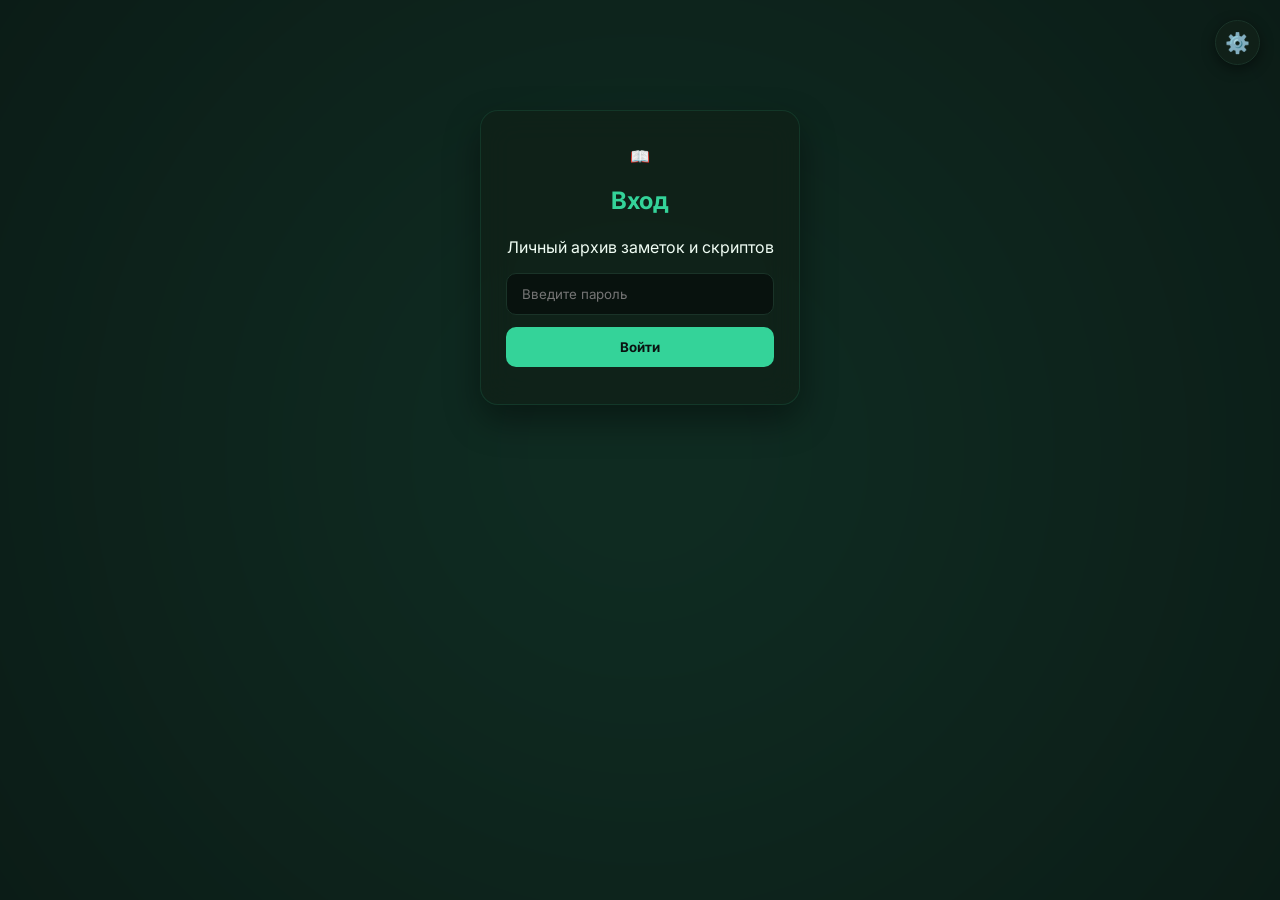
==== commit 0e045ba2: "Update index.html" ====
--- a/index.html
+++ b/index.html
@@ -45,7 +45,9 @@
 
     <!-- ЭКРАН ВХОДА -->
     <div id="login">
+        <div class="login-mark">📖</div>
         <h2>Вход</h2>
+        <p class="login-sub">Личный архив заметок и скриптов</p>
         <input type="password" id="password" placeholder="Введите пароль">
         <button onclick="login()">Войти</button>
         <div id="message"></div>
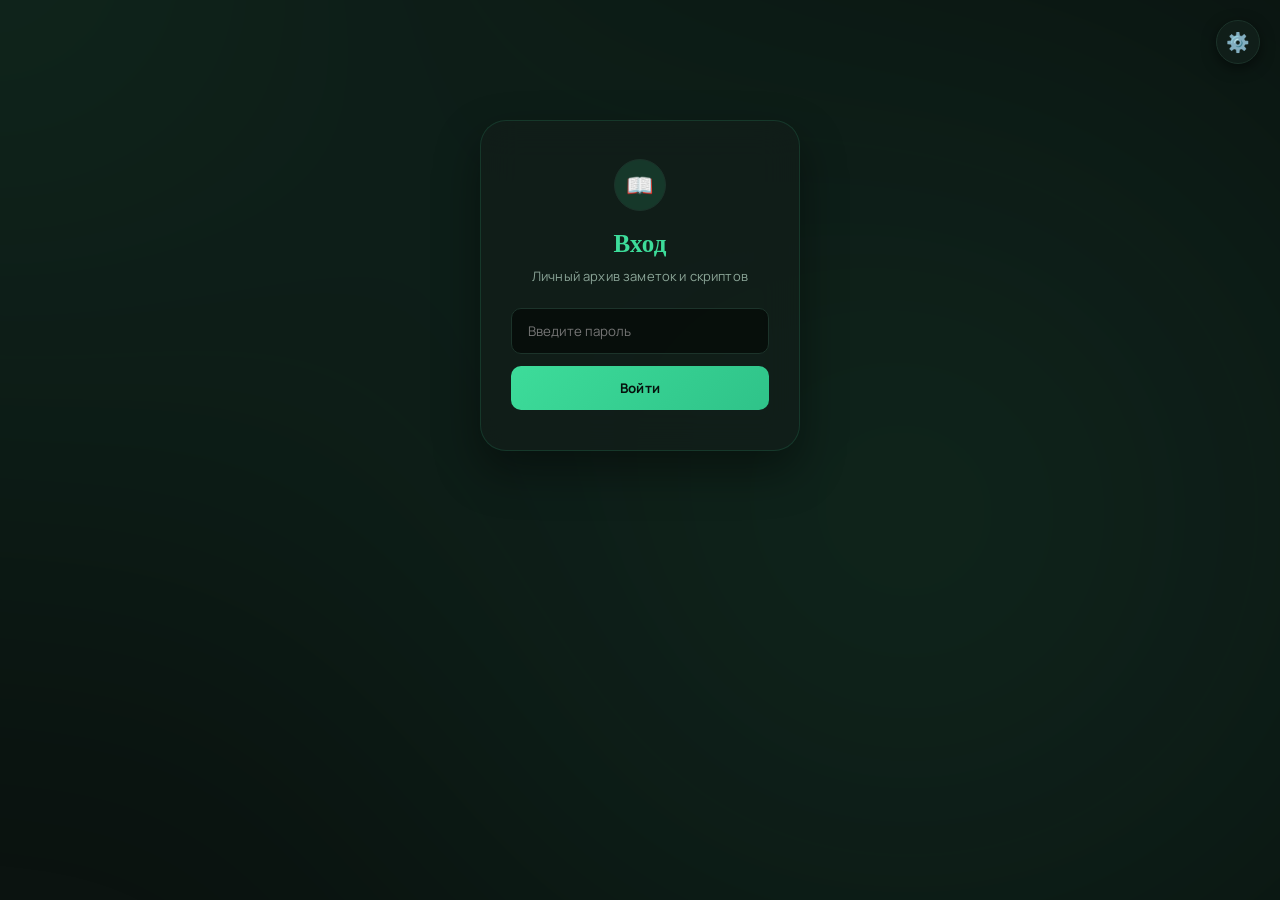
==== commit 4cbcf9bd: "Update index.html" ====
--- a/index.html
+++ b/index.html
@@ -2,6 +2,9 @@
 <html lang="ru">
 <head>
     <meta charset="UTF-8">
+    <meta name="viewport" content="width=device-width, initial-scale=1">
+    <link rel="preconnect" href="https://fonts.googleapis.com">
+    <link rel="preconnect" href="https://fonts.gstatic.com" crossorigin>
     <title>Архив</title>
     <link rel="stylesheet" href="style.css">
 </head>
@@ -252,5 +255,6 @@
     </div>
 
     <script src="script.js"></script>
+    <script src="ui.js"></script>
 </body>
 </html>
--- a/style.css
+++ b/style.css
@@ -1,8 +1,17 @@
-@import url('https://fonts.googleapis.com/css2?family=Inter:wght@400;500;600;700&display=swap');
-
-/* Применяем новый шрифт ко всему интерфейсу */
+@import url('https://fonts.googleapis.com/css2?family=Fraunces:opsz,wght@9..144,500;9..144,600;9..144,700;9..144,800&family=Manrope:wght@400;500;600;700;800&display=swap');
+
+/* Шрифты: Fraunces — заголовки и акценты, Manrope — интерфейс и текст */
 body, input, textarea, button {
-    font-family: 'Inter', -apple-system, BlinkMacSystemFont, sans-serif;
+    font-family: 'Manrope', -apple-system, BlinkMacSystemFont, sans-serif;
+}
+
+h1, h2, h3,
+.games-title,
+#login h2,
+.form-container h2,
+.confirm-card h3,
+#modalTitle {
+    font-family: 'Fraunces', Georgia, serif;
 }
 
 
@@ -10,73 +19,94 @@
    1. ПЕРЕМЕННЫЕ ТЕМ ОФОРМЛЕНИЯ
    ========================================== */
 :root {
-    --bg-color: #0a1210;
-    --card-bg: rgba(16, 32, 24, 0.78);
-    --card-bg-solid: #102018;
-    --text-color: #f0fdf4;
-    --text-muted: #86a899;
-    --accent-color: #34d399;
-    --border-color: rgba(52, 211, 153, 0.12);
-    --border-color-solid: #1a3328;
-    --input-bg: rgba(8, 18, 14, 0.95);
+    --bg-color: #0b1310;
+    --card-bg: rgba(18, 30, 25, 0.72);
+    --card-bg-solid: #101e19;
+    --text-color: #f2fbf6;
+    --text-muted: #8ba597;
+    --accent-color: #3ddc9a;
+    --accent-color-strong: #2fc389;
+    --accent-soft: rgba(61, 220, 154, 0.14);
+    --border-color: rgba(61, 220, 154, 0.14);
+    --border-color-solid: #1c332a;
+    --input-bg: rgba(7, 14, 11, 0.9);
+    --glass-blur: blur(18px);
+    --shadow-color: rgba(0, 0, 0, 0.5);
+    --on-accent: #06120d;
+
+    --radius-sm: 10px;
+    --radius-md: 14px;
+    --radius-lg: 20px;
+    --radius-xl: 26px;
+    --ease-spring: cubic-bezier(0.16, 1, 0.3, 1);
+}
+
+[data-theme="light"] {
+    --bg-color: #f4f1ea;
+    --card-bg: rgba(255, 255, 255, 0.86);
+    --card-bg-solid: #ffffff;
+    --text-color: #1f2a24;
+    --text-muted: #6b7a70;
+    --accent-color: #0d8f5f;
+    --accent-color-strong: #0a7a51;
+    --accent-soft: rgba(13, 143, 95, 0.1);
+    --border-color: rgba(13, 143, 95, 0.14);
+    --border-color-solid: #e2ddcd;
+    --input-bg: #fbfaf5;
     --glass-blur: blur(16px);
-    --shadow-color: rgba(0, 0, 0, 0.45);
-}
-
-[data-theme="light"] {
-    --bg-color: #eef5f1;
-    --card-bg: rgba(255, 255, 255, 0.82);
-    --card-bg-solid: #ffffff;
-    --text-color: #1a2e22;
-    --text-muted: #5a7366;
-    --accent-color: #059669;
-    --border-color: rgba(5, 150, 105, 0.14);
-    --border-color-solid: #c8e0d4;
-    --input-bg: #f3faf6;
+    --shadow-color: rgba(31, 42, 36, 0.1);
+    --on-accent: #ffffff;
+}
+
+[data-theme="dark-blue"] {
+    --bg-color: #0c1424;
+    --card-bg: rgba(24, 35, 56, 0.72);
+    --card-bg-solid: #182338;
+    --text-color: #f4f7fc;
+    --text-muted: #93a1bc;
+    --accent-color: #4fb8f0;
+    --accent-color-strong: #38a3dc;
+    --accent-soft: rgba(79, 184, 240, 0.14);
+    --border-color: rgba(255, 255, 255, 0.09);
+    --border-color-solid: #2a3752;
+    --input-bg: #0d1626;
     --glass-blur: blur(16px);
-    --shadow-color: rgba(26, 46, 34, 0.08);
-}
-
-[data-theme="dark-blue"] {
-    --bg-color: #0f172a;
-    --card-bg: rgba(30, 41, 59, 0.75);
-    --card-bg-solid: #1e293b;
-    --text-color: #f8fafc;
-    --text-muted: #94a3b8;
-    --accent-color: #38bdf8;
-    --border-color: rgba(255, 255, 255, 0.08);
-    --border-color-solid: #334155;
-    --input-bg: #0f172a;
-    --glass-blur: blur(14px);
-    --shadow-color: rgba(0, 0, 0, 0.45);
+    --shadow-color: rgba(0, 0, 0, 0.5);
+    --on-accent: #071019;
 }
 
 [data-theme="black"] {
-    --bg-color: #000000;
-    --card-bg: rgba(18, 18, 18, 0.9);
-    --card-bg-solid: #121212;
-    --text-color: #f5f5f5;
-    --text-muted: #a3a3a3;
-    --accent-color: #e5e5e5;
+    --bg-color: #060606;
+    --card-bg: rgba(20, 20, 20, 0.88);
+    --card-bg-solid: #131313;
+    --text-color: #f5f5f3;
+    --text-muted: #9c9c98;
+    --accent-color: #e9e6de;
+    --accent-color-strong: #d4d0c4;
+    --accent-soft: rgba(233, 230, 222, 0.1);
     --border-color: rgba(255, 255, 255, 0.1);
-    --border-color-solid: #2a2a2a;
+    --border-color-solid: #2c2c2a;
     --input-bg: #0a0a0a;
-    --glass-blur: blur(14px);
-    --shadow-color: rgba(0, 0, 0, 0.7);
+    --glass-blur: blur(16px);
+    --shadow-color: rgba(0, 0, 0, 0.75);
+    --on-accent: #101010;
 }
 
 [data-theme="black-red"] {
-    --bg-color: #0a0000;
-    --card-bg: rgba(22, 8, 8, 0.88);
-    --card-bg-solid: #160808;
-    --text-color: #ffeaea;
-    --text-muted: #b07a7a;
-    --accent-color: #ef4444;
-    --border-color: rgba(239, 68, 68, 0.18);
-    --border-color-solid: #3b1515;
-    --input-bg: #120505;
-    --glass-blur: blur(14px);
-    --shadow-color: rgba(80, 0, 0, 0.45);
+    --bg-color: #0a0303;
+    --card-bg: rgba(26, 10, 10, 0.88);
+    --card-bg-solid: #190a0a;
+    --text-color: #fdeeee;
+    --text-muted: #b58686;
+    --accent-color: #ef4b4b;
+    --accent-color-strong: #d93a3a;
+    --accent-soft: rgba(239, 75, 75, 0.14);
+    --border-color: rgba(239, 75, 75, 0.18);
+    --border-color-solid: #3d1717;
+    --input-bg: #140707;
+    --glass-blur: blur(16px);
+    --shadow-color: rgba(60, 0, 0, 0.5);
+    --on-accent: #ffffff;
 }
 
 
@@ -89,7 +119,7 @@
 
 body {
     margin: 0;
-    padding: 30px 20px;
+    padding: 40px 20px;
     background-color: var(--bg-color) !important;
     color: var(--text-color);
     display: flex;
@@ -99,32 +129,36 @@
     transition: color 0.35s ease, background-color 0.35s ease;
     position: relative;
     overflow-x: hidden;
-}
-
-/* Мягкий фоновый слой, который просто переливается на месте без резких смещений */
+    letter-spacing: 0.01em;
+    line-height: 1.5;
+}
+
+/* Мягкий фоновый слой: два перекрывающихся пятна вместо одного плоского пятна */
 body::before {
     content: '';
     position: fixed;
-    top: -50%;
-    left: -50%;
-    width: 200vw;
-    height: 200vh;
+    top: -60%;
+    left: -55%;
+    width: 180vw;
+    height: 180vh;
     z-index: -999;
-    background: radial-gradient(circle, var(--accent-color) 0%, var(--bg-color) 80%);
-    opacity: 0.15; /* Снизили яркость до 15% — теперь фон вообще не слепит */
-    filter: blur(120px); /* Максимальное размытие, убирающее любые намеки на артефакты */
-    animation: vibrantShift 20s ease-in-out infinite alternate;
+    background:
+        radial-gradient(circle at 30% 30%, var(--accent-color) 0%, transparent 45%),
+        radial-gradient(circle at 70% 65%, var(--accent-color) 0%, transparent 40%);
+    opacity: 0.1;
+    filter: blur(130px);
+    animation: vibrantShift 24s ease-in-out infinite alternate;
     pointer-events: none;
 }
 
 @keyframes vibrantShift {
     0% {
         transform: translate(0, 0) scale(1);
-        filter: blur(120px) hue-rotate(0deg);
+        filter: blur(130px) hue-rotate(0deg);
     }
     100% {
-        transform: translate(30px, 30px) scale(1.08);
-        filter: blur(130px) hue-rotate(20deg); /* Минимальный поворот цвета для еле заметной динамики */
+        transform: translate(25px, 35px) scale(1.06);
+        filter: blur(140px) hue-rotate(14deg);
     }
 }
 body::after {
@@ -135,7 +169,7 @@
 /* Исправление для полей ввода, чтобы они не съезжали */
 input[type="text"], input[type="password"], textarea {
     margin: 0 0 12px 0 !important;
-    padding: 12px 15px !important;
+    padding: 13px 16px !important;
 }
 /* ==========================================
    3. КНОПКА И МЕНЮ НАСТРОЕК
@@ -151,37 +185,37 @@
     background: var(--card-bg-solid);
     border: 1px solid var(--border-color-solid);
     color: var(--text-color);
-    width: 45px;
-    height: 45px;
+    width: 44px;
+    height: 44px;
     border-radius: 50%;
     display: flex;
     align-items: center;
     justify-content: center;
     cursor: pointer;
-    font-size: 20px;
+    font-size: 19px;
     box-shadow: 0 4px 14px var(--shadow-color, rgba(0, 0, 0, 0.3));
-    transition: transform 0.25s ease, border-color 0.25s ease, box-shadow 0.25s ease;
+    transition: transform 0.25s var(--ease-spring), border-color 0.25s ease, box-shadow 0.25s ease;
 }
 
 .settings-toggle-btn:hover {
-    transform: scale(1.08);
+    transform: scale(1.08) rotate(18deg);
     border-color: var(--accent-color);
-    box-shadow: 0 0 0 3px color-mix(in srgb, var(--accent-color) 25%, transparent);
+    box-shadow: 0 0 0 3px var(--accent-soft);
 }
 
 /* Плавное появление меню */
 .settings-dropdown {
     position: absolute;
-    top: 55px;
+    top: 54px;
     right: 0;
     background: var(--card-bg-solid);
     border: 1px solid var(--border-color-solid);
-    border-radius: 16px;
+    border-radius: var(--radius-lg);
     padding: 12px;
     width: 240px;
     max-height: min(70vh, 480px);
     overflow-y: auto;
-    box-shadow: 0 12px 32px var(--shadow-color, rgba(0, 0, 0, 0.4));
+    box-shadow: 0 16px 36px var(--shadow-color, rgba(0, 0, 0, 0.4));
     display: flex;
     flex-direction: column;
     gap: 4px;
@@ -192,7 +226,7 @@
     transform-origin: top right;
     transition:
         opacity 0.22s ease,
-        transform 0.22s cubic-bezier(0.16, 1, 0.3, 1),
+        transform 0.22s var(--ease-spring),
         visibility 0.22s ease;
 }
 
@@ -204,10 +238,10 @@
 }
 
 .settings-section-title {
-    font-size: 11px;
-    font-weight: 700;
+    font-size: 10.5px;
+    font-weight: 800;
     text-transform: uppercase;
-    letter-spacing: 0.06em;
+    letter-spacing: 0.1em;
     color: var(--text-muted);
     padding: 4px 10px 8px;
 }
@@ -217,21 +251,22 @@
     border: 1px solid transparent;
     color: var(--text-color);
     padding: 10px 12px;
-    border-radius: 10px;
+    border-radius: var(--radius-sm);
     cursor: pointer;
     display: flex;
     align-items: center;
     gap: 12px;
     font-size: 14px;
-    font-weight: 500;
+    font-weight: 600;
     text-align: left;
     width: 100%;
     transition: background 0.2s ease, border-color 0.2s ease, transform 0.15s ease;
 }
 
 .settings-option:hover {
-    background: color-mix(in srgb, var(--accent-color) 12%, transparent);
+    background: var(--accent-soft);
     border-color: color-mix(in srgb, var(--accent-color) 30%, transparent);
+    transform: translateX(2px);
 }
 
 .settings-option.active-theme {
@@ -275,20 +310,20 @@
     width: 8px;
 }
 
-.theme-preview.preview-dark .tp-bg { background: #0a1210; }
-.theme-preview.preview-dark .tp-accent { background: #34d399; }
-
-.theme-preview.preview-light .tp-bg { background: #eef5f1; }
-.theme-preview.preview-light .tp-accent { background: #059669; }
-
-.theme-preview.preview-blue .tp-bg { background: #0f172a; }
-.theme-preview.preview-blue .tp-accent { background: #38bdf8; }
-
-.theme-preview.preview-black .tp-bg { background: #000000; }
-.theme-preview.preview-black .tp-accent { background: #e5e5e5; }
-
-.theme-preview.preview-black-red .tp-bg { background: #0a0000; }
-.theme-preview.preview-black-red .tp-accent { background: #ef4444; }
+.theme-preview.preview-dark .tp-bg { background: #0b1310; }
+.theme-preview.preview-dark .tp-accent { background: #3ddc9a; }
+
+.theme-preview.preview-light .tp-bg { background: #f4f1ea; }
+.theme-preview.preview-light .tp-accent { background: #0d8f5f; }
+
+.theme-preview.preview-blue .tp-bg { background: #0c1424; }
+.theme-preview.preview-blue .tp-accent { background: #4fb8f0; }
+
+.theme-preview.preview-black .tp-bg { background: #060606; }
+.theme-preview.preview-black .tp-accent { background: #e9e6de; }
+
+.theme-preview.preview-black-red .tp-bg { background: #0a0303; }
+.theme-preview.preview-black-red .tp-accent { background: #ef4b4b; }
 
 
 
@@ -319,23 +354,23 @@
 
 /* Светлая тема — мягче тени и карточки */
 [data-theme="light"] .note-card:hover {
-    box-shadow: 0 12px 28px -6px rgba(26, 46, 34, 0.12);
-    border-color: rgba(5, 150, 105, 0.35);
+    box-shadow: 0 14px 30px -8px rgba(31, 42, 36, 0.14);
+    border-color: rgba(13, 143, 95, 0.35);
 }
 
 [data-theme="light"] .settings-toggle-btn {
-    box-shadow: 0 2px 10px rgba(26, 46, 34, 0.1);
+    box-shadow: 0 2px 10px rgba(31, 42, 36, 0.1);
 }
 
 [data-theme="light"] .settings-dropdown {
-    box-shadow: 0 12px 32px rgba(26, 46, 34, 0.12);
+    box-shadow: 0 12px 32px rgba(31, 42, 36, 0.12);
 }
 
 [data-theme="light"] #login,
 [data-theme="light"] .form-container,
 [data-theme="light"] .note-card,
 [data-theme="light"] #search {
-    box-shadow: 0 4px 16px rgba(26, 46, 34, 0.06);
+    box-shadow: 0 4px 16px rgba(31, 42, 36, 0.06);
 }
 
 [data-theme="light"] .btn-save {
@@ -358,27 +393,47 @@
     background: var(--card-bg);
     backdrop-filter: var(--glass-blur);
     -webkit-backdrop-filter: var(--glass-blur);
-    padding: 35px 25px 25px 25px;
-    border-radius: 18px;
-    box-shadow: 0 15px 35px rgba(0, 0, 0, 0.4);
+    padding: 38px 30px 28px;
+    border-radius: var(--radius-xl);
+    box-shadow: 0 20px 45px rgba(0, 0, 0, 0.4);
     border: 1px solid var(--border-color);
     text-align: center;
     max-width: 320px;
     width: 100%;
     margin-top: 80px;
-}
-
-#login h2 { color: var(--accent-color); font-size: 24px; font-weight: 700; margin-bottom: 22px; }
+    animation: fadeInUp 0.5s var(--ease-spring) forwards;
+}
+
+.login-mark {
+    width: 52px;
+    height: 52px;
+    margin: 0 auto 14px;
+    border-radius: 50%;
+    display: flex;
+    align-items: center;
+    justify-content: center;
+    font-size: 22px;
+    background: var(--accent-soft);
+    border: 1px solid var(--border-color-solid);
+}
+
+#login h2 { color: var(--accent-color); font-size: 25px; font-weight: 700; margin: 0 0 4px 0; }
+.login-sub { color: var(--text-muted); font-size: 13px; margin: 0 0 22px 0; }
 #login input[type="password"] {
     width: 100%; padding: 12px 15px; margin-bottom: 15px; background: var(--input-bg);
-    border: 1px solid var(--border-color-solid); border-radius: 10px; color: var(--text-color); outline: none;
-}
-#login input[type="password"]:focus { border-color: var(--accent-color); }
+    border: 1px solid var(--border-color-solid); border-radius: var(--radius-sm); color: var(--text-color); outline: none;
+    transition: border-color 0.25s ease, box-shadow 0.25s ease;
+}
+#login input[type="password"]:focus { border-color: var(--accent-color); box-shadow: 0 0 0 3px var(--accent-soft); }
 #login button {
-    width: 100%; padding: 12px; background: var(--accent-color);
-    color: var(--bg-color); border: none; border-radius: 10px; font-weight: 700; cursor: pointer;
-}
-#message { margin-top: 12px; font-size: 14px; }
+    width: 100%; padding: 13px; background: linear-gradient(135deg, var(--accent-color), var(--accent-color-strong));
+    color: var(--on-accent); border: none; border-radius: var(--radius-sm); font-weight: 700; cursor: pointer;
+    letter-spacing: 0.01em;
+    transition: transform 0.2s var(--ease-spring), box-shadow 0.2s ease;
+}
+#login button:hover { transform: translateY(-2px); box-shadow: 0 10px 22px var(--accent-soft); }
+#login button:active { transform: translateY(0); }
+#message { margin-top: 12px; font-size: 14px; font-weight: 600; }
 
 /* ==========================================
    5. ОСНОВНОЙ КОНТЕНТ И ФОРМА
@@ -388,54 +443,74 @@
 }
 
 h1 {
-    font-size: 32px; font-weight: 800; margin-bottom: 25px;
+    font-size: clamp(30px, 4vw, 40px);
+    font-weight: 700;
+    margin-bottom: 28px;
     color: var(--accent-color);
     text-align: center;
+    letter-spacing: 0.01em;
+    position: relative;
+}
+
+h1::after {
+    content: '';
+    display: block;
+    width: 46px;
+    height: 3px;
+    margin: 12px auto 0;
+    background: var(--accent-color);
+    border-radius: 4px;
+    opacity: 0.6;
 }
 
 .form-container {
-    width: 100%; max-width: 520px; 
+    width: 100%; max-width: 520px;
     background: var(--card-bg);
     backdrop-filter: var(--glass-blur);
     -webkit-backdrop-filter: var(--glass-blur);
     border: 1px solid var(--border-color);
-    border-radius: 18px; padding: 24px; margin-bottom: 20px; display: flex; flex-direction: column;
-}
-
-.form-container h2 { font-size: 20px; font-weight: 700; margin-bottom: 16px; color: var(--accent-color); text-align: center; }
+    border-radius: var(--radius-xl); padding: 26px; margin-bottom: 22px; display: flex; flex-direction: column;
+    box-shadow: 0 10px 30px var(--shadow-color, rgba(0,0,0,0.25));
+}
+
+.form-container h2 { font-size: 20px; font-weight: 600; margin-bottom: 18px; color: var(--accent-color); text-align: center; }
 
 input[type="text"], textarea {
     width: 100%; padding: 14px 18px; background: var(--input-bg);
-    border: 1px solid var(--border-color-solid); border-radius: 12px; color: var(--text-color);
-    outline: none; margin-bottom: 12px; transition: all 0.3s ease;
+    border: 1px solid var(--border-color-solid); border-radius: var(--radius-md); color: var(--text-color);
+    outline: none; margin-bottom: 12px; transition: border-color 0.25s ease, box-shadow 0.25s ease;
+    font-size: 14.5px;
 }
 input[type="text"]:focus, textarea:focus {
     border-color: var(--accent-color);
-}
-textarea { height: 110px; resize: vertical; font-family: inherit; }
+    box-shadow: 0 0 0 3px var(--accent-soft);
+}
+textarea { height: 110px; resize: vertical; font-family: inherit; line-height: 1.55; }
 
 #search {
     width: 100%;
     max-width: 520px;
-    padding: 12px 18px;
+    padding: 13px 18px;
     background: var(--card-bg);
     backdrop-filter: var(--glass-blur);
     -webkit-backdrop-filter: var(--glass-blur);
     border: 1px solid var(--border-color);
-    border-radius: 12px;
+    border-radius: var(--radius-md);
     color: var(--text-color);
     outline: none;
-    margin: 0 auto 20px auto;
-}
-#search:focus { border-color: var(--accent-color); }
+    margin: 0 auto 22px auto;
+    transition: border-color 0.25s ease, box-shadow 0.25s ease;
+}
+#search:focus { border-color: var(--accent-color); box-shadow: 0 0 0 3px var(--accent-soft); }
 
 .radio-group { display: flex; gap: 20px; margin-bottom: 15px; align-items: center; }
-.radio-label { display: flex; align-items: center; gap: 8px; color: var(--text-color); cursor: pointer; font-size: 14px; font-weight: 500; }
+.radio-label { display: flex; align-items: center; gap: 8px; color: var(--text-color); cursor: pointer; font-size: 14px; font-weight: 600; }
 .radio-label input[type="radio"] {
     appearance: none; width: 18px; height: 18px; border: 1.5px solid var(--border-color-solid);
     border-radius: 50%; outline: none; background: var(--input-bg); cursor: pointer; position: relative;
-}
-.radio-label input[type="radio"]:checked { border-color: var(--accent-color); background: var(--accent-color); }
+    transition: border-color 0.2s ease, background 0.2s ease;
+}
+.radio-label input[type="radio"]:checked { border-color: var(--accent-color); background: var(--accent-color); box-shadow: 0 0 0 3px var(--accent-soft); }
 
 /* ==========================================
    6. ЗАГРУЗКА И ТУМБЛЕР
@@ -445,12 +520,13 @@
 .file-upload-button {
     display: flex; align-items: center; justify-content: center; gap: 10px; padding: 14px 20px;
     background: var(--input-bg); color: var(--text-color); border: 1.5px dashed var(--border-color-solid);
-    border-radius: 12px; cursor: pointer; transition: all 0.3s ease; width: 100%;
-}
-.file-upload-button:hover { border-color: var(--accent-color); }
+    border-radius: var(--radius-md); cursor: pointer; transition: all 0.3s ease; width: 100%;
+    font-weight: 600; font-size: 13.5px;
+}
+.file-upload-button:hover { border-color: var(--accent-color); background: var(--accent-soft); }
 
 .pin-wrapper { margin: 4px 0 20px 0; display: flex; }
-.toggle-container { display: inline-flex; align-items: center; gap: 12px; cursor: pointer; color: var(--text-color); font-size: 14px; }
+.toggle-container { display: inline-flex; align-items: center; gap: 12px; cursor: pointer; color: var(--text-color); font-size: 14px; font-weight: 600; }
 .toggle-container input { display: none; }
 .toggle-slider {
     width: 44px; height: 24px; background-color: var(--border-color-solid);
@@ -458,20 +534,24 @@
 }
 .toggle-slider::before {
     content: ""; position: absolute; width: 18px; height: 18px; border-radius: 50%;
-    background-color: var(--accent-color); top: 3px; left: 3px; transition: transform 0.3s;
+    background-color: var(--accent-color); top: 3px; left: 3px; transition: transform 0.3s var(--ease-spring);
 }
 .toggle-container input:checked + .toggle-slider { background-color: var(--accent-color); }
 .toggle-container input:checked + .toggle-slider::before { transform: translateX(20px); background-color: var(--bg-color); }
 
 .actions-wrapper { display: flex; gap: 10px; width: 100%; }
 .btn-save {
-    flex: 1; padding: 14px; background: var(--accent-color);
-    color: var(--bg-color); font-weight: 700; border: none; border-radius: 12px; cursor: pointer;
-}
+    flex: 1; padding: 14px; background: linear-gradient(135deg, var(--accent-color), var(--accent-color-strong));
+    color: var(--on-accent); font-weight: 700; border: none; border-radius: var(--radius-md); cursor: pointer;
+    transition: transform 0.2s var(--ease-spring), box-shadow 0.2s ease;
+}
+.btn-save:active { transform: translateY(0) scale(0.98); }
 .btn-cancel {
-    padding: 14px 20px; background: rgba(239, 68, 68, 0.15); color: #fca5a5;
-    border: 1px solid rgba(239, 68, 68, 0.3); border-radius: 12px; cursor: pointer;
-}
+    padding: 14px 20px; background: rgba(239, 68, 68, 0.13); color: #fca5a5;
+    border: 1px solid rgba(239, 68, 68, 0.3); border-radius: var(--radius-md); cursor: pointer;
+    font-weight: 600; transition: transform 0.2s var(--ease-spring), background 0.2s ease;
+}
+.btn-cancel:active { transform: scale(0.98); }
 
 /* ==========================================
    7. КАРТОЧКИ И ФИЛЬТРЫ
@@ -485,7 +565,7 @@
     align-items: center;
     justify-content: center;
     gap: 12px;
-    margin-bottom: 25px;
+    margin-bottom: 26px;
     width: 100%;
     max-width: 95vw;
 }
@@ -513,10 +593,10 @@
     -webkit-backdrop-filter: var(--glass-blur);
     border: 1px solid var(--border-color);
     color: var(--text-color);
-    padding: 8px 14px 8px 16px;
+    padding: 9px 14px 9px 16px;
     border-radius: 20px;
     font-size: 13px;
-    font-weight: 600;
+    font-weight: 700;
     font-family: inherit;
     cursor: pointer;
     outline: none;
@@ -528,7 +608,7 @@
 .sort-trigger:hover,
 .sort-trigger.open {
     border-color: var(--accent-color);
-    box-shadow: 0 0 0 3px color-mix(in srgb, var(--accent-color) 22%, transparent);
+    box-shadow: 0 0 0 3px var(--accent-soft);
 }
 
 .sort-arrow {
@@ -548,9 +628,9 @@
     min-width: 100%;
     background: var(--card-bg-solid);
     border: 1px solid var(--border-color-solid);
-    border-radius: 14px;
+    border-radius: var(--radius-md);
     padding: 6px;
-    box-shadow: 0 12px 28px var(--shadow-color, rgba(0, 0, 0, 0.45));
+    box-shadow: 0 14px 30px var(--shadow-color, rgba(0, 0, 0, 0.45));
     display: flex;
     flex-direction: column;
     gap: 2px;
@@ -560,7 +640,7 @@
     pointer-events: none;
     transform: translateY(-6px) scale(0.96);
     transform-origin: top right;
-    transition: opacity 0.18s ease, transform 0.18s cubic-bezier(0.16, 1, 0.3, 1), visibility 0.18s ease;
+    transition: opacity 0.18s ease, transform 0.18s var(--ease-spring), visibility 0.18s ease;
 }
 
 .sort-menu.active {
@@ -575,9 +655,9 @@
     border: 1px solid transparent;
     color: var(--text-color);
     padding: 10px 12px;
-    border-radius: 10px;
+    border-radius: var(--radius-sm);
     font-size: 13px;
-    font-weight: 500;
+    font-weight: 600;
     font-family: inherit;
     text-align: left;
     cursor: pointer;
@@ -586,7 +666,7 @@
 }
 
 .sort-option:hover {
-    background: color-mix(in srgb, var(--accent-color) 12%, transparent);
+    background: var(--accent-soft);
     border-color: color-mix(in srgb, var(--accent-color) 25%, transparent);
 }
 
@@ -608,6 +688,7 @@
     margin-top: auto;
     padding-top: 10px;
     padding-bottom: 8px;
+    letter-spacing: 0.02em;
 }
 
 .note-footer {
@@ -663,19 +744,19 @@
     -webkit-backdrop-filter: var(--glass-blur);
     border: 1px solid var(--border-color);
     color: var(--text-muted);
-    padding: 8px 18px;
+    padding: 9px 18px;
     border-radius: 20px;
     cursor: pointer;
     transition: all 0.2s ease;
     font-size: 13px;
-    font-weight: 600;
+    font-weight: 700;
     font-family: inherit;
 }
 .filter-btn:hover, .filter-btn.active {
     background: var(--accent-color);
     color: var(--bg-color);
     border-color: var(--accent-color);
-    box-shadow: 0 0 12px color-mix(in srgb, var(--accent-color) 35%, transparent);
+    box-shadow: 0 0 14px var(--accent-soft);
 }
 
 #notes { display: grid; grid-template-columns: repeat(auto-fill, minmax(280px, 1fr)); gap: 20px; width: 100%; }
@@ -683,7 +764,7 @@
 @keyframes fadeInUp {
     from {
         opacity: 0;
-        transform: translateY(15px);
+        transform: translateY(16px);
     }
     to {
         opacity: 1;
@@ -692,52 +773,70 @@
 }
 
 .note-card {
-    display: flex; 
-    flex-direction: column; 
+    display: flex;
+    flex-direction: column;
     background: var(--card-bg);
     backdrop-filter: var(--glass-blur);
     -webkit-backdrop-filter: var(--glass-blur);
-    border: 1px solid var(--border-color); 
-    border-radius: 16px; 
-    padding: 18px; 
+    border: 1px solid var(--border-color);
+    border-radius: var(--radius-lg);
+    padding: 20px;
     cursor: pointer;
-    animation: fadeInUp 0.4s ease forwards;
-    transition: transform 0.4s cubic-bezier(0.16, 1, 0.3, 1), box-shadow 0.4s ease, border-color 0.4s ease;
-}
-
-.note-card:hover { 
-    transform: translateY(-8px); 
-    border-color: color-mix(in srgb, var(--accent-color) 60%, transparent); 
-    box-shadow: 0 16px 35px -8px var(--shadow-color, rgba(0, 0, 0, 0.5)); 
-}
-
-.note-card.pinned { 
-    border: 1px solid var(--accent-color); 
-}
-
-.note-card:nth-child(1) { animation-delay: 0.05s; }
-.note-card:nth-child(2) { animation-delay: 0.1s; }
-.note-card:nth-child(3) { animation-delay: 0.15s; }
-.note-card:nth-child(4) { animation-delay: 0.2s; }
-.note-card:nth-child(n+5) { animation-delay: 0.25s; }
+    animation: fadeInUp 0.45s var(--ease-spring) forwards;
+    opacity: 0;
+    position: relative;
+    overflow: hidden;
+    transition: transform 0.4s var(--ease-spring), box-shadow 0.4s ease, border-color 0.4s ease;
+}
+
+.note-card::before {
+    content: "";
+    position: absolute;
+    top: 0; left: 0; right: 0;
+    height: 3px;
+    background: linear-gradient(90deg, var(--accent-color), transparent);
+    opacity: 0;
+    transition: opacity 0.3s ease;
+}
+
+.note-card:hover {
+    transform: translateY(-8px);
+    border-color: color-mix(in srgb, var(--accent-color) 55%, transparent);
+    box-shadow: 0 18px 38px -10px var(--shadow-color, rgba(0, 0, 0, 0.5));
+}
+
+.note-card:hover::before { opacity: 0.85; }
+
+.note-card.pinned {
+    border: 1px solid var(--accent-color);
+}
+
+.note-card:nth-child(1) { animation-delay: 0.04s; }
+.note-card:nth-child(2) { animation-delay: 0.08s; }
+.note-card:nth-child(3) { animation-delay: 0.12s; }
+.note-card:nth-child(4) { animation-delay: 0.16s; }
+.note-card:nth-child(n+5) { animation-delay: 0.2s; }
 
 .category-badge {
-    align-self: flex-start; font-size: 11px; background: var(--input-bg);
-    color: var(--accent-color); border: 1px solid var(--border-color-solid); padding: 3px 8px; border-radius: 6px; margin-bottom: 8px;
+    align-self: flex-start; font-size: 11px; font-weight: 700; background: var(--input-bg);
+    color: var(--accent-color); border: 1px solid var(--border-color-solid); padding: 4px 9px; border-radius: 7px; margin-bottom: 10px;
+    letter-spacing: 0.01em;
 }
 .pin-badge {
-    align-self: flex-start; background: var(--accent-color); color: var(--bg-color);
+    align-self: flex-start; background: var(--accent-color); color: var(--on-accent);
     font-size: 12px; font-weight: 800; padding: 4px 10px; border-radius: 20px; margin-bottom: 8px;
 }
-.note-title { margin: 0 0 8px 0; font-size: 18px; color: var(--text-color); word-break: break-word; }
-.note-content { color: var(--text-muted); font-size: 14px; margin-bottom: 15px; white-space: pre-wrap; word-break: break-word; }
-.note-image-container { margin: 8px 0 16px 0; border-radius: 12px; overflow: hidden; display: flex; justify-content: center; }
-.note-image { width: 100%; height: 180px; object-fit: cover; }
+.note-title { margin: 0 0 8px 0; font-size: 18px; font-weight: 600; color: var(--text-color); word-break: break-word; font-family: 'Fraunces', Georgia, serif; }
+.note-content { color: var(--text-muted); font-size: 14px; margin-bottom: 15px; white-space: pre-wrap; word-break: break-word; line-height: 1.55; }
+.note-image-container { margin: 8px 0 16px 0; border-radius: var(--radius-md); overflow: hidden; display: flex; justify-content: center; }
+.note-image { width: 100%; height: 180px; object-fit: cover; transition: transform 0.4s ease; }
+.note-card:hover .note-image { transform: scale(1.04); }
 
 .note-actions { display: flex; gap: 6px; margin-top: auto; padding-top: 12px; border-top: 1px solid var(--border-color-solid); }
-.btn-action { padding: 6px 10px; border-radius: 8px; font-size: 11px; font-weight: 700; cursor: pointer; border: none; }
+.btn-action { padding: 7px 10px; border-radius: var(--radius-sm); font-size: 11px; font-weight: 700; cursor: pointer; border: none; transition: transform 0.15s var(--ease-spring), filter 0.15s ease; }
+.btn-action:hover { filter: brightness(1.1); }
 .btn-pin { background: var(--input-bg); color: var(--text-color); border: 1px solid var(--border-color-solid); }
-.btn-pin.active { background: var(--accent-color); color: var(--bg-color); }
+.btn-pin.active { background: var(--accent-color); color: var(--on-accent); }
 .btn-edit { background: var(--input-bg); color: var(--text-color); border: 1px solid var(--border-color-solid); }
 .btn-delete { background: rgba(239, 68, 68, 0.15); color: #fca5a5; }
 .btn-copy { background: rgba(59, 130, 246, 0.15); color: #60a5fa; border: 1px solid rgba(59, 130, 246, 0.3); }
@@ -747,32 +846,32 @@
    ========================================== */
 .modal-overlay {
     position: fixed; top: 0; left: 0; width: 100vw; height: 100vh;
-    background: rgba(0, 0, 0, 0.75); backdrop-filter: blur(10px);
+    background: rgba(0, 0, 0, 0.78); backdrop-filter: blur(10px);
     -webkit-backdrop-filter: blur(10px);
     display: flex; align-items: center; justify-content: center; z-index: 3000;
     opacity: 0; visibility: hidden; transition: opacity 0.3s ease, visibility 0.3s ease;
 }
 .modal-overlay.active { opacity: 1; visibility: visible; }
 
-.modal-card, .confirm-card, .modal-content, .modal-box { 
-    transform: scale(0.9); 
-    transition: transform 0.3s ease; 
+.modal-card, .confirm-card, .modal-content, .modal-box {
+    transform: scale(0.92);
+    transition: transform 0.35s var(--ease-spring);
     background: var(--card-bg) !important;
-    backdrop-filter: blur(18px) !important;
-    -webkit-backdrop-filter: blur(18px) !important;
+    backdrop-filter: blur(20px) !important;
+    -webkit-backdrop-filter: blur(20px) !important;
     border: 1px solid var(--border-color) !important;
-    box-shadow: 0 20px 40px rgba(0, 0, 0, 0.5);
-}
-
-.modal-overlay.active .modal-card, 
-.modal-overlay.active .confirm-card, 
-.modal-overlay.active .modal-content, 
-.modal-overlay.active .modal-box { 
-    transform: scale(1); 
+    box-shadow: 0 24px 48px rgba(0, 0, 0, 0.5);
+}
+
+.modal-overlay.active .modal-card,
+.modal-overlay.active .confirm-card,
+.modal-overlay.active .modal-content,
+.modal-overlay.active .modal-box {
+    transform: scale(1);
 }
 
 .modal-card {
-    border-radius: 20px; width: 90%; max-width: 850px; max-height: 85vh; position: relative; overflow: hidden;
+    border-radius: var(--radius-xl); width: 90%; max-width: 850px; max-height: 85vh; position: relative; overflow: hidden;
 }
 
 .modal-close {
@@ -794,16 +893,16 @@
     line-height: 1;
     padding: 0;
     margin: 0;
-    transition: background 0.2s ease, transform 0.15s ease;
+    transition: background 0.2s ease, transform 0.15s var(--ease-spring);
 }
 .modal-close:hover {
     background: rgba(239, 68, 68, 0.4);
-    transform: scale(1.06);
+    transform: scale(1.06) rotate(90deg);
 }
 
 .modal-body { display: flex; gap: 25px; padding: 30px; overflow-y: auto; max-height: 85vh; }
 .modal-left { flex: 1; max-width: 45%; display: flex; align-items: center; justify-content: center; }
-.modal-left img { width: 100%; height: auto; max-height: 450px; object-fit: contain; border-radius: 12px; }
+.modal-left img { width: 100%; height: auto; max-height: 450px; object-fit: contain; border-radius: var(--radius-md); }
 
 .modal-right {
     flex: 1.2;
@@ -815,40 +914,45 @@
     padding-right: 8px;
 }
 #modalTitle {
-    font-size: 26px;
-    font-weight: 800;
+    font-size: 27px;
+    font-weight: 700;
     color: var(--accent-color);
     margin-bottom: 12px;
     margin-right: 40px;
     word-break: break-word;
 }
 #modalText {
-    font-size: 15px; line-height: 1.6; color: var(--text-color); background: var(--input-bg);
-    border: 1px solid var(--border-color-solid); border-radius: 12px; padding: 16px; white-space: pre-wrap; word-break: break-word; overflow-y: auto;
+    font-size: 15px; line-height: 1.65; color: var(--text-color); background: var(--input-bg);
+    border: 1px solid var(--border-color-solid); border-radius: var(--radius-md); padding: 16px; white-space: pre-wrap; word-break: break-word; overflow-y: auto;
 }
 
 .confirm-card {
-    border-radius: 18px; padding: 24px; max-width: 420px; width: 100%; text-align: center;
-}
-.confirm-card h3 { color: var(--text-color); font-size: 20px; margin-bottom: 10px; }
-.confirm-card p { color: var(--text-muted); font-size: 14px; margin-bottom: 20px; }
+    border-radius: var(--radius-lg); padding: 26px; max-width: 420px; width: 100%; text-align: center;
+}
+.confirm-card h3 { color: var(--text-color); font-size: 21px; font-weight: 700; margin-bottom: 10px; }
+.confirm-card p { color: var(--text-muted); font-size: 14px; margin-bottom: 20px; line-height: 1.5; }
 .confirm-actions { display: flex; gap: 12px; }
 .btn-delete-confirm {
-    flex: 1; padding: 11px; background: linear-gradient(135deg, #ef4444, #dc2626);
-    color: #ffffff; border: none; border-radius: 12px; font-weight: 700; cursor: pointer;
-}
+    flex: 1; padding: 12px; background: linear-gradient(135deg, #ef4444, #dc2626);
+    color: #ffffff; border: none; border-radius: var(--radius-md); font-weight: 700; cursor: pointer;
+    transition: transform 0.2s var(--ease-spring);
+}
+.btn-delete-confirm:active { transform: scale(0.98); }
 
 .roblox-link-btn {
     display: inline-flex; align-items: center; gap: 8px; margin-bottom: 14px; padding: 10px 16px;
     background: linear-gradient(135deg, #00a2ff, #0066ff); color: #ffffff; text-decoration: none;
-    font-size: 13px; font-weight: 700; border-radius: 10px; box-shadow: 0 4px 12px rgba(0, 102, 255, 0.25);
-}
+    font-size: 13px; font-weight: 700; border-radius: var(--radius-sm); box-shadow: 0 4px 12px rgba(0, 102, 255, 0.25);
+    transition: transform 0.2s var(--ease-spring);
+}
+.roblox-link-btn:hover { transform: translateY(-2px); }
 .btn-modal-copy {
     margin-top: 15px; padding: 12px 18px; background: var(--input-bg);
-    color: var(--accent-color); border: 1px solid var(--border-color-solid); border-radius: 12px;
+    color: var(--accent-color); border: 1px solid var(--border-color-solid); border-radius: var(--radius-md);
     font-weight: 700; font-size: 14px; cursor: pointer; display: flex; align-items: center; justify-content: center; gap: 8px;
-}
-.btn-modal-copy:hover { border-color: var(--accent-color); }
+    transition: border-color 0.2s ease, transform 0.2s var(--ease-spring);
+}
+.btn-modal-copy:hover { border-color: var(--accent-color); transform: translateY(-1px); }
 /* Красивый скроллбар для всего сайта */
 ::-webkit-scrollbar {
     width: 8px;
@@ -873,12 +977,12 @@
 }
 /* Подсветка кнопок при наведении — цвет акцента текущей темы */
 .btn-action:hover, button:hover {
-    box-shadow: 0 0 16px color-mix(in srgb, var(--accent-color) 45%, transparent);
+    box-shadow: 0 0 16px var(--accent-soft);
     transform: translateY(-2px);
 }
 
 .btn-save:hover {
-    box-shadow: 0 0 18px color-mix(in srgb, var(--accent-color) 55%, transparent);
+    box-shadow: 0 10px 24px var(--accent-soft);
 }
 
 .btn-delete:hover,
@@ -894,15 +998,16 @@
     background: var(--card-bg, #1e293b);
     color: var(--text-color, #ffffff);
     padding: 14px 20px;
-    border-radius: 12px;
+    border-radius: var(--radius-md);
     border: 1px solid var(--border-color, rgba(255, 255, 255, 0.1));
-    box-shadow: 0 10px 25px rgba(0, 0, 0, 0.3);
-    backdrop-filter: blur(10px);
+    box-shadow: 0 14px 30px rgba(0, 0, 0, 0.35);
+    backdrop-filter: blur(14px);
     z-index: 9999;
     display: flex;
     align-items: center;
     gap: 12px;
     font-size: 14px;
+    font-weight: 600;
     transition: right 0.4s cubic-bezier(0.175, 0.885, 0.32, 1.275);
     max-width: 320px;
 }
@@ -916,23 +1021,8 @@
 .toast-close {
     background: transparent;
     border: none;
-    color: var(--text-color, #ffffff);
-    font-size: 16px;
-    cursor: pointer;
-    opacity: 0.6;
-    transition: opacity 0.2s;
-    padding: 0;
-}
-
-.toast-close:hover {
-    opacity: 1;
-}
-/* Исправление обводки и внешнего вида кнопки закрытия */
-.toast-close {
-    background: transparent;
-    border: none;
-    outline: none; /* Убирает стандартную рамку фокуса браузера */
-    box-shadow: none; /* Убирает тени, если они наследовались */
+    outline: none;
+    box-shadow: none;
     color: var(--text-color, #ffffff);
     font-size: 16px;
     cursor: pointer;
@@ -946,11 +1036,11 @@
 
 .toast-close:hover {
     opacity: 1;
-    background: rgba(255, 255, 255, 0.05); /* Легкий аккуратный фон при наведении вместо кривой обводки */
+    background: rgba(255, 255, 255, 0.05);
     border-radius: 6px;
 }
 
-.toast-close:focus, 
+.toast-close:focus,
 .toast-close:active {
     outline: none;
     border: none;
@@ -966,7 +1056,7 @@
     align-items: center;
     justify-content: center;
     text-align: center;
-    padding: 48px 20px;
+    padding: 52px 20px;
     margin: 10px auto 30px;
     max-width: 420px;
     width: 100%;
@@ -974,7 +1064,7 @@
     backdrop-filter: var(--glass-blur);
     -webkit-backdrop-filter: var(--glass-blur);
     border: 1px dashed var(--border-color-solid);
-    border-radius: 18px;
+    border-radius: var(--radius-xl);
     animation: fadeInUp 0.4s ease forwards;
 }
 
@@ -989,6 +1079,7 @@
     font-weight: 700;
     color: var(--text-color);
     margin-bottom: 6px;
+    font-family: 'Fraunces', Georgia, serif;
 }
 
 .empty-text {
@@ -1027,12 +1118,12 @@
     cursor: pointer;
     z-index: 2500;
     box-shadow: 0 4px 14px var(--shadow-color, rgba(0, 0, 0, 0.35));
-    transition: transform 0.25s ease, border-color 0.25s ease, box-shadow 0.25s ease, opacity 0.25s ease;
+    transition: transform 0.25s var(--ease-spring), border-color 0.25s ease, box-shadow 0.25s ease, opacity 0.25s ease;
 }
 
 .side-arrow:hover {
     border-color: var(--accent-color);
-    box-shadow: 0 0 0 4px color-mix(in srgb, var(--accent-color) 25%, transparent);
+    box-shadow: 0 0 0 4px var(--accent-soft);
     transform: translateY(-50%) scale(1.08);
 }
 
@@ -1052,12 +1143,12 @@
     width: 100vw;
     height: 100vh;
     background:
-        radial-gradient(circle at 12% 8%, color-mix(in srgb, var(--accent-color) 16%, transparent), transparent 45%),
-        radial-gradient(circle at 88% 15%, color-mix(in srgb, var(--accent-color) 10%, transparent), transparent 40%),
+        radial-gradient(circle at 12% 8%, var(--accent-soft), transparent 45%),
+        radial-gradient(circle at 88% 15%, var(--accent-soft), transparent 40%),
         var(--bg-color);
     z-index: 2400;
     transform: translateX(100%);
-    transition: transform 0.55s cubic-bezier(0.16, 1, 0.3, 1);
+    transition: transform 0.55s var(--ease-spring);
     overflow-y: auto;
     display: flex;
     justify-content: center;
@@ -1076,18 +1167,18 @@
 .games-title {
     text-align: center;
     color: var(--accent-color);
-    font-size: 34px;
-    font-weight: 800;
-    letter-spacing: 0.5px;
+    font-size: 36px;
+    font-weight: 700;
+    letter-spacing: 0.01em;
     margin-bottom: 6px;
-    text-shadow: 0 0 24px color-mix(in srgb, var(--accent-color) 35%, transparent);
+    text-shadow: 0 0 24px var(--accent-soft);
 }
 
 .games-subtitle-main {
     text-align: center;
     color: var(--text-muted);
     font-size: 14px;
-    margin-bottom: 36px;
+    margin-bottom: 38px;
 }
 
 .games-grid {
@@ -1102,14 +1193,14 @@
     backdrop-filter: var(--glass-blur);
     -webkit-backdrop-filter: var(--glass-blur);
     border: 1px solid var(--border-color);
-    border-radius: 20px;
+    border-radius: var(--radius-lg);
     padding: 28px 24px 24px;
     display: flex;
     flex-direction: column;
     align-items: center;
     text-align: center;
     overflow: hidden;
-    transition: transform 0.25s ease, box-shadow 0.25s ease, border-color 0.25s ease;
+    transition: transform 0.25s var(--ease-spring), box-shadow 0.25s ease, border-color 0.25s ease;
 }
 
 .game-card::before {
@@ -1124,14 +1215,14 @@
 .game-card:hover {
     transform: translateY(-6px);
     border-color: color-mix(in srgb, var(--accent-color) 45%, var(--border-color));
-    box-shadow: 0 16px 34px var(--shadow-color, rgba(0, 0, 0, 0.4));
+    box-shadow: 0 18px 36px var(--shadow-color, rgba(0, 0, 0, 0.4));
 }
 
 .game-card h2 {
     font-size: 19px;
     margin: 0 0 4px 0;
     color: var(--text-color);
-    font-weight: 800;
+    font-weight: 700;
 }
 
 .game-subtitle {
@@ -1149,7 +1240,7 @@
     font-size: 14px;
     color: var(--text-muted);
     min-height: 20px;
-    font-weight: 600;
+    font-weight: 700;
 }
 
 .game-hint { color: var(--text-muted); font-size: 13px; margin-bottom: 14px; }
@@ -1187,7 +1278,7 @@
     display: block;
     border: 4px solid var(--card-bg-solid);
     box-shadow: 0 8px 24px var(--shadow-color, rgba(0, 0, 0, 0.4));
-    transition: transform 4.5s cubic-bezier(0.12, 0.85, 0.15, 1);
+    transition: transform 4.6s cubic-bezier(0.12, 0.85, 0.15, 1);
 }
 
 /* Крестики-нолики */
@@ -1201,7 +1292,7 @@
 .ttt-cell {
     background: var(--input-bg);
     border: 1px solid var(--border-color-solid);
-    border-radius: 10px;
+    border-radius: var(--radius-sm);
     display: flex;
     align-items: center;
     justify-content: center;
@@ -1209,9 +1300,9 @@
     font-weight: 800;
     cursor: pointer;
     color: var(--accent-color);
-    transition: background 0.2s ease;
-}
-.ttt-cell:hover { background: color-mix(in srgb, var(--accent-color) 12%, transparent); }
+    transition: background 0.2s ease, transform 0.15s var(--ease-spring);
+}
+.ttt-cell:hover { background: var(--accent-soft); transform: scale(1.03); }
 .ttt-cell.taken { cursor: default; }
 
 @media (max-width: 520px) {
@@ -1243,7 +1334,7 @@
     border-radius: 50%;
     overflow: hidden;
     border: 3px solid var(--border-color-solid);
-    box-shadow: 0 6px 18px var(--shadow-color, rgba(0, 0, 0, 0.35));
+    box-shadow: 0 8px 20px var(--shadow-color, rgba(0, 0, 0, 0.35));
 }
 .avatar-preview { width: 100%; height: 100%; object-fit: cover; display: block; }
 
@@ -1272,8 +1363,8 @@
     gap: 8px;
     margin-bottom: 16px;
 }
-.upgrader-balance-label { font-size: 12px; color: var(--text-muted); }
-.upgrader-balance-value { font-size: 26px; font-weight: 800; color: var(--accent-color); }
+.upgrader-balance-label { font-size: 12px; color: var(--text-muted); font-weight: 600; }
+.upgrader-balance-value { font-size: 27px; font-weight: 800; color: var(--accent-color); font-family: 'Fraunces', Georgia, serif; }
 .upgrader-coin { font-size: 20px; }
 
 .upgrader-stake-row {
@@ -1301,7 +1392,7 @@
     background: var(--input-bg);
     border: 1px solid var(--border-color-solid);
     color: var(--text-color);
-    border-radius: 10px;
+    border-radius: var(--radius-sm);
     padding: 8px 12px;
     font-size: 13px;
     font-weight: 700;
@@ -1310,13 +1401,13 @@
     flex-direction: column;
     align-items: center;
     gap: 2px;
-    transition: border-color 0.2s ease, background 0.2s ease;
+    transition: border-color 0.2s ease, background 0.2s ease, transform 0.15s var(--ease-spring);
 }
 .upgrader-mult-btn span { font-size: 10px; color: var(--text-muted); font-weight: 600; }
-.upgrader-mult-btn:hover { border-color: var(--accent-color); }
+.upgrader-mult-btn:hover { border-color: var(--accent-color); transform: translateY(-1px); }
 .upgrader-mult-btn.selected {
     border-color: var(--accent-color);
-    background: color-mix(in srgb, var(--accent-color) 18%, transparent);
+    background: var(--accent-soft);
     color: var(--accent-color);
 }
 
@@ -1326,7 +1417,7 @@
     max-width: 260px;
     height: 14px;
     border-radius: 8px;
-    background: rgba(239, 68, 68, 0.35);
+    background: rgba(239, 68, 68, 0.32);
     overflow: hidden;
     margin-bottom: 16px;
 }
@@ -1366,9 +1457,10 @@
     gap: 10px;
     background: var(--input-bg);
     border: 1px solid var(--border-color-solid);
-    border-radius: 10px;
+    border-radius: var(--radius-sm);
     padding: 8px 12px;
     font-size: 13px;
+    transition: border-color 0.2s ease;
 }
 .leaderboard-rank { font-weight: 800; color: var(--text-muted); width: 20px; flex-shrink: 0; }
 .leaderboard-avatar {
@@ -1383,3 +1475,14 @@
 .leaderboard-score { font-weight: 800; color: var(--accent-color); flex-shrink: 0; }
 .leaderboard-row.is-you { border-color: var(--accent-color); }
 .leaderboard-empty { color: var(--text-muted); font-size: 13px; padding: 10px 0; }
+
+/* ==========================================
+   13. АДАПТИВНОСТЬ
+   ========================================== */
+@media (max-width: 600px) {
+    body { padding: 24px 14px; }
+    #login { margin-top: 50px; }
+    .form-container, #search { border-radius: var(--radius-lg); }
+    .modal-body { flex-direction: column; padding: 22px; }
+    .modal-left { max-width: 100%; }
+}
